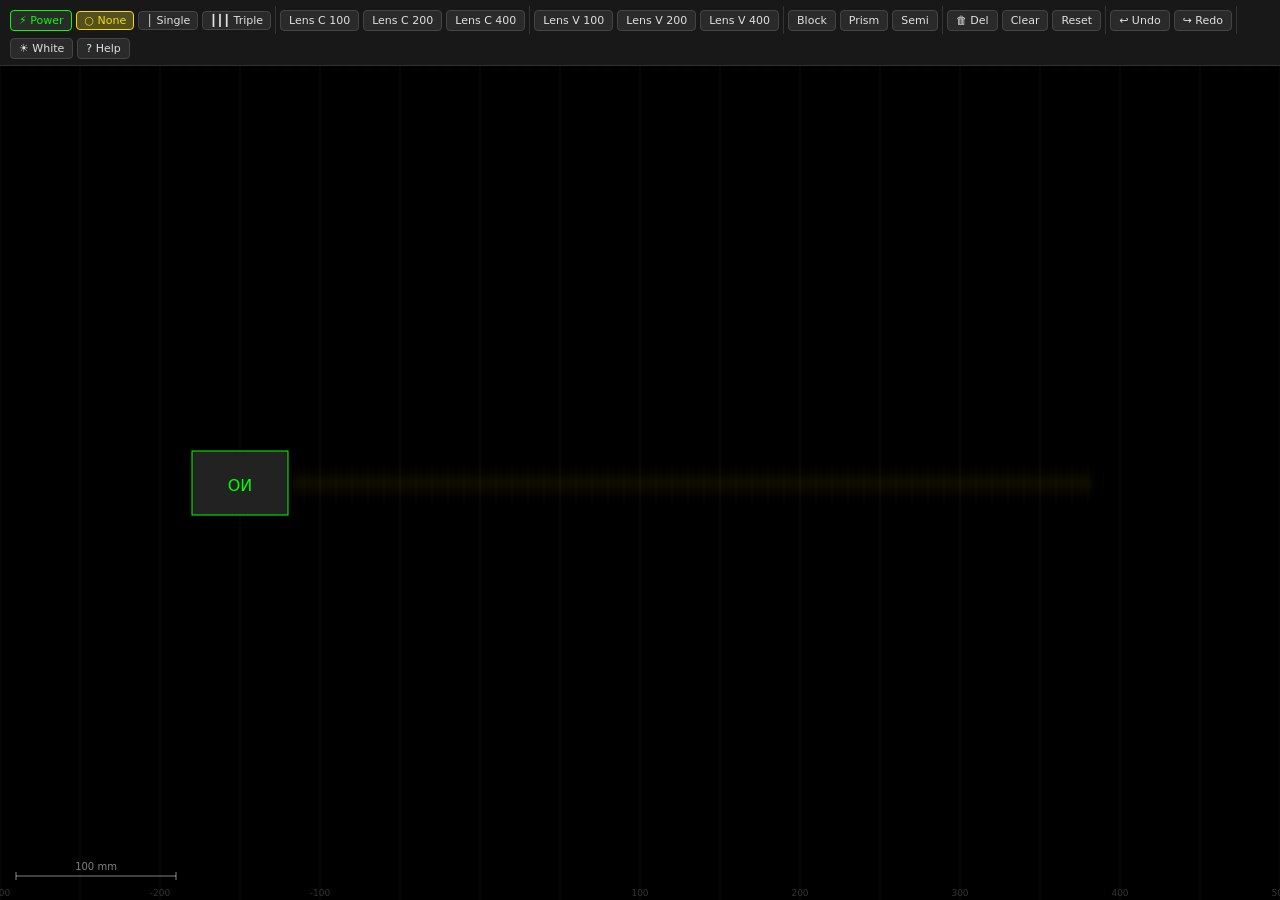
==== raybox-bench/index.html @ e872e609 "Add Raybox simulation. - Temporarily separated the optics-core.js library from index.html. - Compreh" ====
<!DOCTYPE html>
<html lang="en">
<head>
<meta charset="UTF-8">
<meta name="viewport" content="width=device-width, initial-scale=1.0">
<title>Raybox Bench – Optics Simulation</title>
<style>
*{margin:0;padding:0;box-sizing:border-box}
:root{--bg:#000;--panel:#181818;--panel-border:#333;--text:#e0e0e0;--accent:#ffd700;--btn-bg:#2a2a2a;--btn-hover:#3a3a3a;--btn-active:#505020;--danger:#c33;--glass:rgba(160,190,230,0.18);--glass-stroke:rgba(200,220,255,0.4)}
html,body{width:100%;height:100%;overflow:hidden;background:var(--bg);color:var(--text);font:12px/1.4 system-ui,sans-serif}
#app{display:flex;flex-direction:column;height:100vh;width:100vw}
#toolbar{display:flex;flex-wrap:wrap;align-items:center;gap:4px;padding:6px 10px;background:var(--panel);border-bottom:1px solid var(--panel-border);min-height:44px;z-index:10}
#toolbar .sep{width:1px;height:28px;background:var(--panel-border);flex-shrink:0}
.tbtn{display:inline-flex;align-items:center;gap:4px;padding:4px 8px;background:var(--btn-bg);border:1px solid #444;border-radius:4px;color:var(--text);font:11px/1 system-ui,sans-serif;cursor:pointer;white-space:nowrap;transition:background .15s}
.tbtn:hover{background:var(--btn-hover)}
.tbtn.active{background:var(--btn-active);border-color:var(--accent);color:var(--accent)}
.tbtn.power{color:#0f0;border-color:#0f0}
.tbtn.power.off{color:#f44;border-color:#f44}
.tbtn.radio{padding:3px 7px}
.tbtn.radio.active{background:#505020;border-color:var(--accent);color:var(--accent)}
.tbtn svg{width:16px;height:16px;fill:currentColor;flex-shrink:0}
#workspace{flex:1;position:relative;overflow:hidden}
canvas{display:block;width:100%;height:100%;touch-action:none;cursor:crosshair}
#props{position:absolute;top:8px;right:8px;width:220px;background:var(--panel);border:1px solid var(--panel-border);border-radius:6px;padding:10px;display:none;z-index:5}
#props h3{font-size:12px;margin-bottom:6px;color:var(--accent)}
#props label{display:flex;justify-content:space-between;align-items:center;margin:4px 0;font-size:11px}
#props input[type=number]{width:70px;background:#111;border:1px solid #444;color:var(--text);padding:2px 4px;border-radius:3px;font-size:11px}
#props button{padding:3px 8px;background:var(--btn-bg);border:1px solid #555;border-radius:3px;color:var(--text);cursor:pointer;font-size:11px}
#props button:hover{background:var(--btn-hover)}
#props button.del{color:var(--danger);border-color:var(--danger)}
#help-overlay{position:fixed;inset:0;background:rgba(0,0,0,.85);display:flex;align-items:center;justify-content:center;z-index:100;opacity:0;pointer-events:none;transition:opacity .2s}
#help-overlay.show{opacity:1;pointer-events:all}
#help-box{background:var(--panel);border:1px solid var(--panel-border);border-radius:8px;padding:24px;max-width:500px;max-height:80vh;overflow-y:auto;color:var(--text);line-height:1.6}
#help-box h2{color:var(--accent);margin-bottom:12px;font-size:16px}
#help-box h3{color:var(--accent);margin:12px 0 4px;font-size:13px}
#help-box ul{padding-left:20px}
#help-box li{margin:2px 0;font-size:12px}
#help-box button{margin-top:12px;padding:6px 16px;background:var(--btn-bg);border:1px solid var(--accent);border-radius:4px;color:var(--accent);cursor:pointer;font-size:12px}
#toast{position:fixed;bottom:20px;left:50%;transform:translateX(-50%);background:var(--panel);border:1px solid var(--accent);border-radius:4px;padding:6px 14px;color:var(--accent);font-size:12px;z-index:50;opacity:0;transition:opacity .3s;pointer-events:none}
#toast.show{opacity:1}
@media(max-width:768px){
  #toolbar{gap:2px;padding:4px 6px}
  .tbtn{padding:3px 5px;font-size:10px}
  #props{width:180px;right:4px;top:4px}
}
</style>
</head>
<body>
<div id="app">
  <header id="toolbar">
    <button class="tbtn power" id="btn-power" title="Toggle ray box on/off">⚡ Power</button>
    <button class="tbtn radio active" id="btn-slit-none" title="No slit – continuous beam">○ None</button>
    <button class="tbtn radio" id="btn-slit-single" title="Single-slit – one ray">│ Single</button>
    <button class="tbtn radio" id="btn-slit-triple" title="Triple-slit – three rays">┃┃┃ Triple</button>
    <div class="sep"></div>
    <button class="tbtn" id="btn-convex100" title="Convex lens f=100mm">Lens C 100</button>
    <button class="tbtn" id="btn-convex200" title="Convex lens f=200mm">Lens C 200</button>
    <button class="tbtn" id="btn-convex400" title="Convex lens f=400mm">Lens C 400</button>
    <div class="sep"></div>
    <button class="tbtn" id="btn-concave100" title="Concave lens f=−100mm">Lens V 100</button>
    <button class="tbtn" id="btn-concave200" title="Concave lens f=−200mm">Lens V 200</button>
    <button class="tbtn" id="btn-concave400" title="Concave lens f=−400mm">Lens V 400</button>
    <div class="sep"></div>
    <button class="tbtn" id="btn-flat" title="Flat glass block 120×60mm">Block</button>
    <button class="tbtn" id="btn-prism" title="Triangular prism 60°">Prism</button>
    <button class="tbtn" id="btn-semi" title="Semicircular glass block">Semi</button>
    <div class="sep"></div>
    <button class="tbtn" id="btn-delete" title="Delete selected component">🗑 Del</button>
    <button class="tbtn" id="btn-clear" title="Clear all placed components">Clear</button>
    <button class="tbtn" id="btn-reset" title="Reset experiment to startup state">Reset</button>
    <div class="sep"></div>
    <button class="tbtn" id="btn-undo" title="Undo (Ctrl+Z)">↩ Undo</button>
    <button class="tbtn" id="btn-redo" title="Redo (Ctrl+Y)">↪ Redo</button>
    <div class="sep"></div>
    <button class="tbtn" id="btn-white" title="Toggle white-light dispersion mode">☀ White</button>
    <button class="tbtn" id="btn-help" title="Show help overlay">? Help</button>
  </header>
  <main id="workspace">
    <canvas id="canvas"></canvas>
    <div id="props">
      <h3 id="props-title">Component</h3>
      <div id="props-body"></div>
    </div>
  </main>
</div>
<div id="help-overlay">
  <div id="help-box">
    <h2>Raybox Bench – Help</h2>
    <h3>Ray Box</h3>
    <ul>
      <li>Drag the ray box to move it; drag the rotation handle (circle) to rotate it.</li>
      <li>Use the <b>Power</b> button to turn the beam on/off.</li>
      <li>Use <b>None / Single / Triple</b> to switch slit attachments.</li>
    </ul>
    <h3>Placing Components</h3>
    <ul>
      <li>Click a component button in the toolbar to place it at the bench center.</li>
      <li>Drag the component body to move it.</li>
      <li>Drag the rotation handle (circle above the component) to rotate it.</li>
      <li>Click to select; press <b>Delete</b> key or the <b>🗑 Del</b> button to remove.</li>
    </ul>
    <h3>Properties Panel</h3>
    <ul>
      <li>Shows position, rotation, focal length (lenses), or refractive index.</li>
      <li>Lens focal length is editable — type a value and press Enter.</li>
    </ul>
    <h3>Keyboard Shortcuts</h3>
    <ul>
      <li><b>Ctrl+Z</b> – Undo</li>
      <li><b>Ctrl+Y</b> – Redo</li>
      <li><b>Delete / Backspace</b> – Delete selected</li>
      <li><b>Escape</b> – Deselect</li>
    </ul>
    <button onclick="document.getElementById('help-overlay').classList.remove('show')">Got it</button>
  </div>
</div>
<div id="toast"></div>

<script src="optics-core.js"></script>
<script>
"use strict";

// ─────────────────────────────────────────────────────────────
//  § 1. SHARED CORE (optics-core.js — also used by tests)
// ─────────────────────────────────────────────────────────────

const {
  Vec2, EPSILON, deg2rad, rad2deg, clamp,
  ptInConvex, ptInPolygon,
  LineSurface, ArcSurface,
  reflect, refractRay,
  cauchyN, WAVELENGTHS, wavelengthToRGB,
  buildConvexGeometry, buildConcaveGeometry, cloneLensGeometry
} = window.OpticsCore;

// ─────────────────────────────────────────────────────────────
//  § 2. OPTICAL COMPONENTS
// ─────────────────────────────────────────────────────────────

let compIdCounter = 0;

class Component {
  constructor(type, pos, rot = 0) {
    this.id = compIdCounter++;
    this.type = type;
    this.pos = pos.clone();
    this.rot = rot;
    this.selected = false;
    this.surfaces = [];
    this.apertures = [];
  }
  getTransform() { return { pos: this.pos, rot: this.rot }; }
  localToWorld(p) { return p.rotate(this.rot).add(this.pos); }
  worldToLocal(p) { return p.sub(this.pos).rotate(-this.rot); }
  containsPoint(p) { return false; }
  render(ctx, view) {}
  getAABB() { return { min: this.pos.sub(new Vec2(50, 50)), max: this.pos.add(new Vec2(50, 50)) }; }
  getRotHandlePos() {
    return this.localToWorld(new Vec2(0, -55));
  }
}

class RayBox extends Component {
  constructor(pos, rot, cfg = {}) {
    super('raybox', pos, rot);
    this.power = cfg.power !== false;
    this.slitAttachment = cfg.slitAttachment || 'none';
    this.width = 60; this.height = 40;
    this.apertureWidth = 30;
  }
  containsPoint(p) {
    const lp = this.worldToLocal(p);
    return lp.x >= -this.width / 2 && lp.x <= this.width / 2 &&
           lp.y >= -this.height / 2 && lp.y <= this.height / 2;
  }
  getAABB() {
    const hw = this.width / 2, hh = this.height / 2;
    const corners = [new Vec2(-hw, -hh), new Vec2(hw, -hh), new Vec2(hw, hh), new Vec2(-hw, hh)];
    const worldCorners = corners.map(c => this.localToWorld(c));
    const xs = worldCorners.map(c => c.x), ys = worldCorners.map(c => c.y);
    return { min: new Vec2(Math.min(...xs), Math.min(...ys)), max: new Vec2(Math.max(...xs), Math.max(...ys)) };
  }
  render(ctx, view) {
    ctx.save();
    beginComponentTransform(ctx, view, this);
    const hw = this.width / 2, hh = this.height / 2;
    ctx.fillStyle = '#222';
    ctx.fillRect(-hw, -hh, hw * 2, hh * 2);
    ctx.strokeStyle = this.power ? '#0f0' : '#666';
    ctx.lineWidth = this.selected ? 2 / view.zoom : 1 / view.zoom;
    ctx.strokeRect(-hw, -hh, hw * 2, hh * 2);
    ctx.fillStyle = this.power ? '#0f0' : '#666';
    ctx.font = `10px system-ui`;
    ctx.textAlign = 'center';
    ctx.textBaseline = 'middle';
    ctx.fillText(this.power ? 'ON' : 'OFF', 0, 0);
    ctx.fillStyle = '#ffd700';
    ctx.font = `8px system-ui`;
    const slitLabel = this.slitAttachment === 'single' ? '│' : this.slitAttachment === 'triple' ? '┃┃┃' : '';
    ctx.fillText(slitLabel, hw - 8, 0);
    ctx.restore();
    this.renderSlit(ctx, view);
  }
  renderSlit(ctx, view) {
    if (this.slitAttachment === 'none') return;
    ctx.save();
    beginComponentTransform(ctx, view, this);
    const hw = this.width / 2;
    const plateW = 4, plateH = this.apertureWidth;
    const x = hw + plateW / 2;
    const sh = plateH / 2;
    ctx.fillStyle = '#333';
    ctx.fillRect(x - plateW / 2, -sh, plateW, sh * 2);
    ctx.strokeStyle = '#555';
    ctx.lineWidth = 1 / view.zoom;
    ctx.strokeRect(x - plateW / 2, -sh, plateW, sh * 2);
    ctx.fillStyle = '#ffd700';
    ctx.strokeStyle = '#ffd700';
    ctx.lineWidth = 1.5 / view.zoom;
    if (this.slitAttachment === 'single') {
      ctx.beginPath();
      ctx.moveTo(x, 0);
      ctx.lineTo(x, 1);
      ctx.stroke();
    } else if (this.slitAttachment === 'triple') {
      const sp = 10;
      for (const dy of [-sp, 0, sp]) {
        ctx.beginPath();
        ctx.moveTo(x, dy);
        ctx.lineTo(x, dy + 1);
        ctx.stroke();
      }
    }
    ctx.restore();
  }
}

class ConvexLens extends Component {
  constructor(pos, rot, efl = 200) {
    super('convex', pos, rot);
    this.efl = efl;
    this.thickness = 8;
    this.aperture = 50;
    this.recalcSurfaces();
  }
  buildGeometryForEFL(candidateEFL) {
    return buildConvexGeometry(candidateEFL, {
      thickness: this.thickness, aperture: this.aperture
    });
  }
  applyGeometry(geometry) {
    const g = cloneLensGeometry(geometry);
    this.efl = g.efl;
    this.radius = g.radius;
    this.outline = g.outline;
    this.surfaces = g.surfaces;
  }
  snapshotGeometry() {
    if (!this.outline || !this.surfaces) return null;
    return cloneLensGeometry({
      efl: this.efl, radius: this.radius, outline: this.outline, surfaces: this.surfaces
    });
  }
  recalcSurfaces() {
    const geom = this.buildGeometryForEFL(this.efl);
    if (geom) { this.applyGeometry(geom); return true; }
    return false;
  }
  containsPoint(p) {
    const lp = this.worldToLocal(p);
    if (this.outline) return ptInPolygon(lp, this.outline);
    return lp.x >= -this.thickness / 2 - 2 && lp.x <= this.thickness / 2 + 2 &&
           lp.y >= -this.aperture / 2 - 2 && lp.y <= this.aperture / 2 + 2;
  }
  getAABB() {
    if (!this.outline?.length) {
      const hw = this.aperture / 2 + 5;
      const corners = [new Vec2(-hw, -hw), new Vec2(hw, -hw), new Vec2(hw, hw), new Vec2(-hw, hw)];
      const wc = corners.map(c => this.localToWorld(c));
      const xs = wc.map(c => c.x), ys = wc.map(c => c.y);
      return { min: new Vec2(Math.min(...xs), Math.min(...ys)), max: new Vec2(Math.max(...xs), Math.max(...ys)) };
    }
    const worldPoints = this.outline.map(p => this.localToWorld(p));
    const xs = worldPoints.map(p => p.x), ys = worldPoints.map(p => p.y);
    const pad = 5;
    return { min: new Vec2(Math.min(...xs) - pad, Math.min(...ys) - pad),
             max: new Vec2(Math.max(...xs) + pad, Math.max(...ys) + pad) };
  }
  render(ctx, view) {
    if (!this.outline) return;
    ctx.save();
    beginComponentTransform(ctx, view, this);
    ctx.beginPath();
    this.outline.forEach((p, i) => {
      if (i === 0) ctx.moveTo(p.x, p.y); else ctx.lineTo(p.x, p.y);
    });
    ctx.closePath();
    ctx.fillStyle = 'rgba(160,190,230,0.15)';
    ctx.fill();
    ctx.strokeStyle = this.selected ? 'rgba(255,215,0,0.6)' : 'rgba(200,220,255,0.4)';
    ctx.lineWidth = (this.selected ? 1.5 : 1) / view.zoom;
    ctx.stroke();
    ctx.restore();
  }
}

class ConcaveLens extends Component {
  constructor(pos, rot, efl = -200) {
    super('concave', pos, rot);
    this.efl = efl;
    this.thickness = 8;
    this.aperture = 50;
    this.recalcSurfaces();
  }
  buildGeometryForEFL(candidateEFL) {
    return buildConcaveGeometry(candidateEFL, {
      thickness: this.thickness, aperture: this.aperture
    });
  }
  applyGeometry(geometry) {
    const g = cloneLensGeometry(geometry);
    this.efl = g.efl;
    this.radius = g.radius;
    this.outline = g.outline;
    this.surfaces = g.surfaces;
  }
  snapshotGeometry() {
    if (!this.outline || !this.surfaces) return null;
    return cloneLensGeometry({
      efl: this.efl, radius: this.radius, outline: this.outline, surfaces: this.surfaces
    });
  }
  recalcSurfaces() {
    const geom = this.buildGeometryForEFL(this.efl);
    if (geom) { this.applyGeometry(geom); return true; }
    return false;
  }
  containsPoint(p) {
    const lp = this.worldToLocal(p);
    if (this.outline) return ptInPolygon(lp, this.outline);
    return lp.x >= -this.thickness / 2 - 2 && lp.x <= this.thickness / 2 + 2 &&
           lp.y >= -this.aperture / 2 - 2 && lp.y <= this.aperture / 2 + 2;
  }
  getAABB() {
    if (!this.outline?.length) {
      const hw = this.aperture / 2 + 5;
      const corners = [new Vec2(-hw, -hw), new Vec2(hw, -hw), new Vec2(hw, hw), new Vec2(-hw, hw)];
      const wc = corners.map(c => this.localToWorld(c));
      const xs = wc.map(c => c.x), ys = wc.map(c => c.y);
      return { min: new Vec2(Math.min(...xs), Math.min(...ys)), max: new Vec2(Math.max(...xs), Math.max(...ys)) };
    }
    const worldPoints = this.outline.map(p => this.localToWorld(p));
    const xs = worldPoints.map(p => p.x), ys = worldPoints.map(p => p.y);
    const pad = 5;
    return { min: new Vec2(Math.min(...xs) - pad, Math.min(...ys) - pad),
             max: new Vec2(Math.max(...xs) + pad, Math.max(...ys) + pad) };
  }
  render(ctx, view) {
    if (!this.outline) return;
    ctx.save();
    beginComponentTransform(ctx, view, this);
    ctx.beginPath();
    this.outline.forEach((p, i) => {
      if (i === 0) ctx.moveTo(p.x, p.y); else ctx.lineTo(p.x, p.y);
    });
    ctx.closePath();
    ctx.fillStyle = 'rgba(160,190,230,0.15)';
    ctx.fill();
    ctx.strokeStyle = this.selected ? 'rgba(255,215,0,0.6)' : 'rgba(200,220,255,0.4)';
    ctx.lineWidth = (this.selected ? 1.5 : 1) / view.zoom;
    ctx.stroke();
    ctx.restore();
  }
}

class FlatBlock extends Component {
  constructor(pos, rot, w = 120, h = 60) {
    super('flatblock', pos, rot);
    this.w = w; this.h = h;
    const hw = w / 2, hh = h / 2;
    const verts = [new Vec2(-hw, -hh), new Vec2(hw, -hh), new Vec2(hw, hh), new Vec2(-hw, hh)];
    this.verts = verts;
    this.surfaces = [];
    for (let i = 0; i < 4; i++) {
      this.surfaces.push(new LineSurface(verts[i], verts[(i + 1) % 4], 1.5));
    }
  }
  containsPoint(p) { return ptInConvex(this.worldToLocal(p), this.verts); }
  getAABB() {
    const corners = this.verts.map(c => this.localToWorld(c));
    const xs = corners.map(c => c.x), ys = corners.map(c => c.y);
    return { min: new Vec2(Math.min(...xs), Math.min(...ys)), max: new Vec2(Math.max(...xs), Math.max(...ys)) };
  }
  render(ctx, view) {
    ctx.save();
    beginComponentTransform(ctx, view, this);
    const hw = this.w / 2, hh = this.h / 2;
    ctx.fillStyle = 'rgba(160,190,230,0.15)';
    ctx.fillRect(-hw, -hh, hw * 2, hh * 2);
    ctx.strokeStyle = this.selected ? 'rgba(255,215,0,0.6)' : 'rgba(200,220,255,0.4)';
    ctx.lineWidth = (this.selected ? 1.5 : 1) / view.zoom;
    ctx.strokeRect(-hw, -hh, hw * 2, hh * 2);
    ctx.restore();
  }
}

class Prism extends Component {
  constructor(pos, rot, apexAngle = 60) {
    super('prism', pos, rot);
    this.apexAngle = apexAngle;
    this.height = 80;
    this.base = 100;
    const rad = deg2rad(apexAngle / 2);
    const hh = this.height / 2;
    const halfBase = hh * Math.tan(rad);
    const verts = [
      new Vec2(-halfBase, -hh),
      new Vec2(halfBase, -hh),
      new Vec2(0, hh)
    ];
    this.verts = verts;
    this.surfaces = [];
    for (let i = 0; i < 3; i++) {
      this.surfaces.push(new LineSurface(verts[i], verts[(i + 1) % 3], 1.5));
    }
  }
  containsPoint(p) { return ptInConvex(this.worldToLocal(p), this.verts); }
  getAABB() {
    const corners = this.verts.map(c => this.localToWorld(c));
    const xs = corners.map(c => c.x), ys = corners.map(c => c.y);
    return { min: new Vec2(Math.min(...xs), Math.min(...ys)), max: new Vec2(Math.max(...xs), Math.max(...ys)) };
  }
  render(ctx, view) {
    ctx.save();
    beginComponentTransform(ctx, view, this);
    ctx.beginPath();
    this.verts.forEach((v, i) => {
      if (i === 0) ctx.moveTo(v.x, v.y);
      else ctx.lineTo(v.x, v.y);
    });
    ctx.closePath();
    ctx.fillStyle = 'rgba(160,190,230,0.15)';
    ctx.fill();
    ctx.strokeStyle = this.selected ? 'rgba(255,215,0,0.6)' : 'rgba(200,220,255,0.4)';
    ctx.lineWidth = (this.selected ? 1.5 : 1) / view.zoom;
    ctx.stroke();
    ctx.restore();
  }
}

class SemicircularBlock extends Component {
  constructor(pos, rot, radius = 80) {
    super('semicircle', pos, rot);
    this.radius = radius;
    const a = radius;
    this.verts = [new Vec2(-a, 0), new Vec2(a, 0)];
    const arcSegs = 24;
    for (let i = 0; i <= arcSegs; i++) {
      const ang = Math.PI + (Math.PI * i / arcSegs);
      this.verts.push(new Vec2(Math.cos(ang) * a, Math.sin(ang) * a));
    }
    this.flatSurface = new LineSurface(new Vec2(-a, 0), new Vec2(a, 0), 1.5, -1);
    this.arcSurface = new ArcSurface(new Vec2(0, 0), radius, Math.PI, 2 * Math.PI, 1, 1.5);
    this.surfaces = [this.flatSurface, this.arcSurface];
  }
  containsPoint(p) {
    const lp = this.worldToLocal(p);
    if (lp.y > 0) return false;
    return lp.len() <= this.radius + 2;
  }
  getAABB() {
    const corners = this.verts.map(c => this.localToWorld(c));
    const xs = corners.map(c => c.x), ys = corners.map(c => c.y);
    return { min: new Vec2(Math.min(...xs), Math.min(...ys)), max: new Vec2(Math.max(...xs), Math.max(...ys)) };
  }
  render(ctx, view) {
    ctx.save();
    beginComponentTransform(ctx, view, this);
    const r = this.radius;
    ctx.beginPath();
    ctx.moveTo(-r, 0);
    ctx.lineTo(r, 0);
    ctx.arc(0, 0, r, 0, Math.PI, true);
    ctx.closePath();
    ctx.fillStyle = 'rgba(160,190,230,0.15)';
    ctx.fill();
    ctx.strokeStyle = this.selected ? 'rgba(255,215,0,0.6)' : 'rgba(200,220,255,0.4)';
    ctx.lineWidth = (this.selected ? 1.5 : 1) / view.zoom;
    ctx.stroke();
    ctx.restore();
  }
}

// ─────────────────────────────────────────────────────────────
//  § 3. RAY TRACING ENGINE
// ─────────────────────────────────────────────────────────────

class RaySample {
  constructor(origin, direction, weight = 1, wavelength = 550, depth = 0) {
    this.origin = origin.clone();
    this.direction = direction.clone().norm();
    this.weight = weight;
    this.wavelength = wavelength;
    this.depth = depth;
    this.path = [origin.clone()];
    this.terminated = false;
    this.currentMedium = { type: 'air', componentId: null };
  }
}

const MAX_DEPTH = 12;
const MIN_WEIGHT = 0.005;

function traceRay(sample, components) {
  while (!sample.terminated && sample.depth < MAX_DEPTH && sample.weight > MIN_WEIGHT) {
    let bestHit = null, bestT = Infinity, bestComp = null, bestSurf = null;
    for (const comp of components) {
      if (comp.type === 'raybox') continue;
      const cosR = Math.cos(-comp.rot), sinR = Math.sin(-comp.rot);
      const dx = sample.origin.x - comp.pos.x, dy = sample.origin.y - comp.pos.y;
      const localO = new Vec2(dx * cosR - dy * sinR, dx * sinR + dy * cosR);
      const localD = new Vec2(sample.direction.x * cosR - sample.direction.y * sinR,
                              sample.direction.x * sinR + sample.direction.y * cosR);
      for (const surf of comp.surfaces) {
        const hit = surf.intersect(localO, localD);
        if (hit && hit.t > EPSILON && hit.t < bestT) {
          bestT = hit.t;
          bestComp = comp;
          bestSurf = surf;
          const wp = hit.point.rotate(comp.rot).add(comp.pos);
          const csn = Math.cos(comp.rot), ssn = Math.sin(comp.rot);
          const wn = new Vec2(hit.normal.x * csn - hit.normal.y * ssn,
                              hit.normal.x * ssn + hit.normal.y * csn).norm();
          bestHit = { point: wp, normal: wn, t: hit.t, surface: hit.surface };
        }
      }
    }
    if (!bestHit) {
      sample.path.push(sample.origin.add(sample.direction.mul(500)));
      sample.terminated = true;
      break;
    }
    const outward = bestHit.normal;
    const alignment = sample.direction.dot(outward);
    let entering, interfaceNormal, n1, n2;
    if (alignment < -EPSILON) {
      entering = true;
      interfaceNormal = outward;
      n1 = 1.0;
      n2 = cauchyN(sample.wavelength);
    } else if (alignment > EPSILON) {
      entering = false;
      interfaceNormal = outward.mul(-1);
      n1 = cauchyN(sample.wavelength);
      n2 = 1.0;
    } else {
      sample.origin = bestHit.point.add(sample.direction.mul(EPSILON * 10));
      continue;
    }
    const validEntry = entering && sample.currentMedium.type === 'air';
    const validExit = !entering && sample.currentMedium.type === 'glass' &&
                      sample.currentMedium.componentId === bestComp.id;
    if (!validEntry && !validExit) {
      sample.origin = bestHit.point.add(sample.direction.mul(EPSILON * 10));
      continue;
    }
    const cosi = -sample.direction.dot(interfaceNormal);
    const eta = n1 / n2;
    const k = 1 - eta * eta * (1 - cosi * cosi);
    sample.path.push(bestHit.point);
    if (k < 0) {
      sample.direction = reflect(sample.direction, interfaceNormal);
    } else {
      sample.direction = refractRay(sample.direction, interfaceNormal, n1, n2);
      if (entering) {
        sample.currentMedium = { type: 'glass', componentId: bestComp.id };
      } else {
        sample.currentMedium = { type: 'air', componentId: null };
      }
    }
    sample.origin = bestHit.point.add(sample.direction.mul(EPSILON * 10));
    sample.depth++;
  }
  return sample;
}

// ─────────────────────────────────────────────────────────────
//  § 4. RAYBOX EMISSION
// ─────────────────────────────────────────────────────────────

function generateEmission(raybox, whiteLight = false) {
  if (!raybox.power) return [];
  const samples = [];
  const dir = Vec2.fromAngle(raybox.rot);
  const perp = dir.perp();
  const aperHalf = raybox.apertureWidth / 2;
  const emitOrigin = raybox.localToWorld(new Vec2(raybox.width / 2 + 2, 0));
  const wavelengths = whiteLight ? WAVELENGTHS : [550];
  if (raybox.slitAttachment === 'single') {
    for (const wl of wavelengths) {
      samples.push(new RaySample(emitOrigin, dir, 1, wl));
    }
  } else if (raybox.slitAttachment === 'triple') {
    const sp = 10;
    for (const dy of [-sp, 0, sp]) {
      const origin = emitOrigin.add(perp.mul(dy));
      for (const wl of wavelengths) {
        samples.push(new RaySample(origin, dir, 0.8, wl));
      }
    }
  } else {
    const count = clamp(Math.round(40 + raybox.apertureWidth * 0.8), 40, 100);
    const sigma = aperHalf * 0.25;
    for (let i = 0; i < count; i++) {
      const t = count > 1 ? (i / (count - 1)) * 2 - 1 : 0;
      const offset = t * aperHalf;
      const origin = emitOrigin.add(perp.mul(offset));
      const weight = Math.exp(-0.5 * (offset / sigma) * (offset / sigma));
      for (const wl of wavelengths) {
        samples.push(new RaySample(origin, dir, weight, wl));
      }
    }
  }
  return samples;
}

// ─────────────────────────────────────────────────────────────
//  § 5. VIEW / CAMERA
// ─────────────────────────────────────────────────────────────

class View {
  constructor(canvas) {
    this.canvas = canvas;
    this.ctx = canvas.getContext('2d');
    this.cameraPos = new Vec2(100, 0);
    this.zoom = 1;
    this.resize();
  }
  resize() {
    const dpr = window.devicePixelRatio || 1;
    const rect = this.canvas.getBoundingClientRect();
    this.canvas.width = rect.width * dpr;
    this.canvas.height = rect.height * dpr;
    this.ctx.setTransform(dpr, 0, 0, dpr, 0, 0);
    this.screenW = rect.width;
    this.screenH = rect.height;
    this.zoom = Math.min(this.screenW / 800, this.screenH / 400);
  }
  worldToScreen(v) {
    return new Vec2(
      (v.x - this.cameraPos.x) * this.zoom + this.screenW / 2,
      -(v.y - this.cameraPos.y) * this.zoom + this.screenH / 2
    );
  }
  screenToWorld(v) {
    return new Vec2(
      (v.x - this.screenW / 2) / this.zoom + this.cameraPos.x,
      -(v.y - this.screenH / 2) / this.zoom + this.cameraPos.y
    );
  }
}

/** Set up canvas transform for a component: translate to screen center, rotate, Y-flip.
 *  After this call, local mm coordinates map directly to screen pixels. */
function beginComponentTransform(ctx, view, comp) {
  const sc = view.worldToScreen(comp.pos);
  ctx.translate(sc.x, sc.y);
  ctx.scale(view.zoom, -view.zoom);
  ctx.rotate(comp.rot);
}

// ─────────────────────────────────────────────────────────────
//  § 6. RENDERING
// ─────────────────────────────────────────────────────────────

let beamBuffer = null;
let glowBuffer = null;

function ensureBuffers(w, h) {
  if (!beamBuffer || beamBuffer.width !== w || beamBuffer.height !== h) {
    beamBuffer = document.createElement('canvas');
    beamBuffer.width = w; beamBuffer.height = h;
    glowBuffer = document.createElement('canvas');
    glowBuffer.width = w; glowBuffer.height = h;
  }
}

function drawGrid(ctx, view) {
  const step = 10, major = 50, labelEvery = 100;
  ctx.save();
  ctx.strokeStyle = 'rgba(255,255,255,0.04)';
  ctx.lineWidth = 0.5;
  const tl = view.screenToWorld(new Vec2(0, view.screenH));
  const br = view.screenToWorld(new Vec2(view.screenW, 0));
  for (let x = Math.floor(tl.x / step) * step; x <= br.x; x += step) {
    const s = view.worldToScreen(new Vec2(x, 0));
    ctx.beginPath(); ctx.moveTo(s.x, 0); ctx.lineTo(s.x, view.screenH); ctx.stroke();
  }
  for (let y = Math.floor(br.y / step) * step; y <= tl.y; y += step) {
    const s = view.worldToScreen(new Vec2(0, y));
    ctx.beginPath(); ctx.moveTo(0, s.y); ctx.lineTo(view.screenW, s.y); ctx.stroke();
  }
  ctx.strokeStyle = 'rgba(255,255,255,0.08)';
  ctx.lineWidth = 0.5;
  for (let x = Math.floor(tl.x / major) * major; x <= br.x; x += major) {
    const s = view.worldToScreen(new Vec2(x, 0));
    ctx.beginPath(); ctx.moveTo(s.x, 0); ctx.lineTo(s.x, view.screenH); ctx.stroke();
  }
  for (let y = Math.floor(br.y / major) * major; y <= tl.y; y += major) {
    const s = view.worldToScreen(new Vec2(0, y));
    ctx.beginPath(); ctx.moveTo(0, s.y); ctx.lineTo(view.screenW, s.y); ctx.stroke();
  }
  ctx.fillStyle = 'rgba(255,255,255,0.2)';
  ctx.font = '9px system-ui';
  ctx.textAlign = 'center';
  for (let x = Math.floor(tl.x / labelEvery) * labelEvery; x <= br.x; x += labelEvery) {
    if (x === 0) continue;
    const s = view.worldToScreen(new Vec2(x, 0));
    ctx.fillText(x + '', s.x, view.screenH - 4);
  }
  ctx.restore();
}

function drawScaleBar(ctx, view) {
  ctx.save();
  const barLen = 100 * view.zoom;
  const x = 16, y = view.screenH - 24;
  ctx.strokeStyle = 'rgba(255,255,255,0.5)';
  ctx.lineWidth = 1;
  ctx.beginPath();
  ctx.moveTo(x, y); ctx.lineTo(x + barLen, y);
  ctx.moveTo(x, y - 4); ctx.lineTo(x, y + 4);
  ctx.moveTo(x + barLen, y - 4); ctx.lineTo(x + barLen, y + 4);
  ctx.stroke();
  ctx.fillStyle = 'rgba(255,255,255,0.5)';
  ctx.font = '10px system-ui';
  ctx.textAlign = 'center';
  ctx.fillText('100 mm', x + barLen / 2, y - 6);
  ctx.restore();
}

function drawRays(ctx, view, samples, whiteLight) {
  if (!samples.length) return;
  const dpr = window.devicePixelRatio || 1;
  const w = Math.round(view.screenW * dpr);
  const h = Math.round(view.screenH * dpr);
  ensureBuffers(w, h);
  const bctx = beamBuffer.getContext('2d');
  bctx.setTransform(dpr, 0, 0, dpr, 0, 0);
  bctx.clearRect(0, 0, view.screenW, view.screenH);
  const isDiscrete = samples.length <= 35;
  if (isDiscrete) {
    for (const s of samples) {
      const col = whiteLight ? wavelengthToRGB(s.wavelength) : { r: 255, g: 215, b: 0 };
      ctx.save();
      ctx.strokeStyle = `rgba(${col.r},${col.g},${col.b},0.85)`;
      ctx.lineWidth = 2;
      ctx.shadowColor = `rgba(${col.r},${col.g},${col.b},0.4)`;
      ctx.shadowBlur = 6;
      ctx.beginPath();
      for (let i = 0; i < s.path.length; i++) {
        const sp = view.worldToScreen(s.path[i]);
        if (i === 0) ctx.moveTo(sp.x, sp.y); else ctx.lineTo(sp.x, sp.y);
      }
      ctx.stroke();
      ctx.restore();
    }
  } else {
    bctx.globalCompositeOperation = 'lighter';
    for (const s of samples) {
      const col = whiteLight ? wavelengthToRGB(s.wavelength) : { r: 255, g: 215, b: 0 };
      bctx.strokeStyle = `rgba(${col.r},${col.g},${col.b},${(s.weight * 0.03).toFixed(4)})`;
      bctx.lineWidth = 1.5;
      bctx.beginPath();
      for (let i = 0; i < s.path.length; i++) {
        const sp = view.worldToScreen(s.path[i]);
        if (i === 0) bctx.moveTo(sp.x, sp.y); else bctx.lineTo(sp.x, sp.y);
      }
      bctx.stroke();
    }
    const gctx = glowBuffer.getContext('2d');
    gctx.clearRect(0, 0, view.screenW, view.screenH);
    gctx.filter = 'blur(3px)';
    gctx.drawImage(beamBuffer, 0, 0, view.screenW, view.screenH);
    gctx.filter = 'none';
    ctx.save();
    ctx.globalCompositeOperation = 'lighter';
    ctx.drawImage(glowBuffer, 0, 0, view.screenW, view.screenH);
    ctx.globalCompositeOperation = 'source-over';
    ctx.restore();
  }
}

function drawRotationHandle(ctx, view, comp) {
  if (!comp.selected) return;
  const hp = view.worldToScreen(comp.getRotHandlePos());
  const cp = view.worldToScreen(comp.pos);
  ctx.save();
  ctx.strokeStyle = 'rgba(255,215,0,0.5)';
  ctx.lineWidth = 1;
  ctx.setLineDash([4, 4]);
  ctx.beginPath(); ctx.moveTo(cp.x, cp.y); ctx.lineTo(hp.x, hp.y); ctx.stroke();
  ctx.setLineDash([]);
  ctx.fillStyle = 'rgba(255,215,0,0.3)';
  ctx.strokeStyle = 'rgba(255,215,0,0.8)';
  ctx.lineWidth = 1.5;
  ctx.beginPath(); ctx.arc(hp.x, hp.y, 7, 0, Math.PI * 2); ctx.fill(); ctx.stroke();
  ctx.restore();
}

function drawSelectionOutline(ctx, view, comp) {
  if (!comp.selected || comp.type === 'raybox') return;

  // getAABB() returns a WORLD-space bounding box, so it must be mapped to
  // screen directly — applying beginComponentTransform() on top would apply
  // the component's rotation/position a second time and displace the box.
  const bounds = comp.getAABB();
  const topLeft = view.worldToScreen(
    new Vec2(bounds.min.x, bounds.max.y)
  );
  const bottomRight = view.worldToScreen(
    new Vec2(bounds.max.x, bounds.min.y)
  );

  ctx.save();
  ctx.strokeStyle = 'rgba(255,215,0,0.4)';
  ctx.lineWidth = 1;
  ctx.setLineDash([6, 4]);

  ctx.strokeRect(
    topLeft.x,
    topLeft.y,
    bottomRight.x - topLeft.x,
    bottomRight.y - topLeft.y
  );

  ctx.restore();
}

// ─────────────────────────────────────────────────────────────
//  § 7. UNDO / REDO
// ─────────────────────────────────────────────────────────────

class Command {
  execute() {}
  undo() {}
}

class TransformCommand extends Command {
  constructor(comp, oldPos, oldRot, newPos, newRot) {
    super(); this.comp = comp;
    this.oldPos = oldPos.clone(); this.oldRot = oldRot;
    this.newPos = newPos.clone(); this.newRot = newRot;
  }
  execute() { this.comp.pos = this.newPos.clone(); this.comp.rot = this.newRot; }
  undo() { this.comp.pos = this.oldPos.clone(); this.comp.rot = this.oldRot; }
}

class AddCommand extends Command {
  constructor(comp) { super(); this.comp = comp; }
  execute() { app.components.push(this.comp); }
  undo() { app.components = app.components.filter(c => c.id !== this.comp.id); }
}

class RemoveCommand extends Command {
  constructor(comp) { super(); this.comp = comp; this.idx = app.components.indexOf(comp); }
  execute() { app.components = app.components.filter(c => c.id !== this.comp.id); }
  undo() { app.components.splice(this.idx, 0, this.comp); }
}

class ClearCommand extends Command {
  constructor(comps) { super(); this.comps = [...comps]; }
  execute() { app.components = app.components.filter(c => c.type === 'raybox'); }
  undo() { app.components = [...this.comps]; }
}

class PropertyCommand extends Command {
  constructor(comp, prop, oldVal, newVal, oldGeom = null, newGeom = null) {
    super(); this.comp = comp; this.prop = prop;
    this.oldVal = oldVal; this.newVal = newVal;
    this.oldGeom = oldGeom; this.newGeom = newGeom;
  }
  execute() {
    this.comp[this.prop] = this.newVal;
    if (this.newGeom && this.comp.applyGeometry) {
      this.comp.applyGeometry(this.newGeom);
    } else if (this.prop === 'efl' && this.comp.recalcSurfaces) {
      this.comp.recalcSurfaces();
    }
  }
  undo() {
    this.comp[this.prop] = this.oldVal;
    if (this.oldGeom && this.comp.applyGeometry) {
      this.comp.applyGeometry(this.oldGeom);
    } else if (this.prop === 'efl' && this.comp.recalcSurfaces) {
      this.comp.recalcSurfaces();
    }
  }
}

// ─────────────────────────────────────────────────────────────
//  § 8. APPLICATION
// ─────────────────────────────────────────────────────────────

const app = {
  components: [],
  selected: null,
  raybox: null,
  whiteLight: false,
  undoStack: [],
  redoStack: [],
  dragging: null,
  dragType: null,
  dragStartWorld: null,
  dragStartPos: null,
  dragStartRot: null,
};

function pushCommand(cmd) {
  cmd.execute();
  app.undoStack.push(cmd);
  if (app.undoStack.length > 50) app.undoStack.shift();
  app.redoStack = [];
}

function undo() {
  if (!app.undoStack.length) return;
  const cmd = app.undoStack.pop();
  cmd.undo();
  app.redoStack.push(cmd);
  if (app.selected && !app.components.includes(app.selected)) app.selected = null;
}

function redo() {
  if (!app.redoStack.length) return;
  const cmd = app.redoStack.pop();
  cmd.execute();
  app.undoStack.push(cmd);
}

function showToast(msg) {
  const el = document.getElementById('toast');
  el.textContent = msg; el.classList.add('show');
  setTimeout(() => el.classList.remove('show'), 2000);
}

function spawnPosition() {
  const base = new Vec2(0, 0);
  for (let i = 0; i < 20; i++) {
    const p = base.add(new Vec2(i * 20, 0));
    let occupied = false;
    for (const c of app.components) {
      if (c.type === 'raybox') continue;
      if (c.pos.dist(p) < 40) { occupied = true; break; }
    }
    if (!occupied) return p;
  }
  return base;
}

function createComponent(type, efl) {
  const pos = spawnPosition();
  let comp;
  switch (type) {
    case 'convex': comp = new ConvexLens(pos, 0, efl); break;
    case 'concave': comp = new ConcaveLens(pos, 0, efl); break;
    case 'flatblock': comp = new FlatBlock(pos, 0); break;
    case 'prism': comp = new Prism(pos, 0); break;
    case 'semicircle': comp = new SemicircularBlock(pos, 0); break;
  }
  if (comp) pushCommand(new AddCommand(comp));
}

function hitTest(pt, view) {
  for (let i = app.components.length - 1; i >= 0; i--) {
    const c = app.components[i];
    if (c.type === 'raybox') {
      if (c.containsPoint(pt)) return { comp: c, part: 'body' };
    } else {
      const rh = c.getRotHandlePos();
      if (pt.dist(rh) < 8 / view.zoom) return { comp: c, part: 'rotateHandle' };
      if (c.containsPoint(pt)) return { comp: c, part: 'body' };
    }
  }
  if (app.raybox) {
    const rh = app.raybox.getRotHandlePos();
    if (pt.dist(rh) < 8 / view.zoom) return { comp: app.raybox, part: 'rotateHandle' };
    if (app.raybox.containsPoint(pt)) return { comp: app.raybox, part: 'body' };
  }
  return null;
}

function selectComp(comp) {
  if (app.selected) app.selected.selected = false;
  app.selected = comp;
  if (comp) comp.selected = true;
  updatePropsPanel();
}

function updatePropsPanel() {
  const panel = document.getElementById('props');
  const title = document.getElementById('props-title');
  const body = document.getElementById('props-body');
  const c = app.selected;
  if (!c) { panel.style.display = 'none'; return; }
  panel.style.display = 'block';
  let html = '';
  if (c.type === 'raybox') {
    title.textContent = 'Ray Box';
    html += `<label>Power <button onclick="togglePower()">${c.power ? 'ON' : 'OFF'}</button></label>`;
    html += `<label>Slit <select onchange="setSlit(this.value)">
      <option value="none"${c.slitAttachment === 'none' ? ' selected' : ''}>None</option>
      <option value="single"${c.slitAttachment === 'single' ? ' selected' : ''}>Single</option>
      <option value="triple"${c.slitAttachment === 'triple' ? ' selected' : ''}>Triple</option>
    </select></label>`;
    html += `<label>Position <span>${Math.round(c.pos.x)}, ${Math.round(c.pos.y)} mm</span></label>`;
    html += `<label>Rotation <span>${rad2deg(c.rot).toFixed(1)}°</span></label>`;
  } else {
    const names = { convex: 'Convex Lens', concave: 'Concave Lens', flatblock: 'Flat Block', prism: 'Prism', semicircle: 'Semicircle' };
    title.textContent = names[c.type] || c.type;
    if (c.type === 'convex' || c.type === 'concave') {
      html += `<label>EFL (mm) <input type="number" value="${c.efl}" onchange="setEFL(${c.id}, this.value)" /></label>`;
      html += `<label>Radius <span>${c.radius ? c.radius.toFixed(1) : '—'} mm</span></label>`;
    }
    html += `<label>Position <span>${Math.round(c.pos.x)}, ${Math.round(c.pos.y)} mm</span></label>`;
    html += `<label>Rotation <span>${rad2deg(c.rot).toFixed(1)}°</span></label>`;
    html += `<button class="del" onclick="deleteSelected()">Delete</button>`;
    html += ` <button onclick="duplicateSelected()">Duplicate</button>`;
  }
  body.innerHTML = html;
}

window.togglePower = function() {
  const c = app.raybox;
  if (!c) return;
  pushCommand(new PropertyCommand(c, 'power', c.power, !c.power));
  updatePropsPanel();
};

window.setSlit = function(val) {
  const c = app.raybox;
  if (!c) return;
  pushCommand(new PropertyCommand(c, 'slitAttachment', c.slitAttachment, val));
  document.querySelectorAll('.tbtn.radio').forEach(b => b.classList.remove('active'));
  document.getElementById('btn-slit-' + val).classList.add('active');
  updatePropsPanel();
};

window.setEFL = function(id, val) {
  const comp = app.components.find(c => c.id === id);
  if (!comp || !comp.recalcSurfaces) return;
  const newEfl = parseFloat(val);
  if (!Number.isFinite(newEfl) || newEfl === 0) { showToast('Invalid EFL'); updatePropsPanel(); return; }
  if (comp.type === 'concave' && newEfl > 0) { showToast('Concave lens EFL must be negative'); updatePropsPanel(); return; }
  if (comp.type === 'convex' && newEfl < 0) { showToast('Convex lens EFL must be positive'); updatePropsPanel(); return; }
  if (Math.abs(newEfl) < 50) { showToast('EFL too small (min 50 mm)'); updatePropsPanel(); return; }
  const oldEfl = comp.efl;
  if (oldEfl === newEfl) return;
  // Build and fully validate the candidate geometry WITHOUT touching the
  // component. On failure nothing changes: previous EFL/radius/outline/
  // surfaces are retained, the input is restored, no undo entry is pushed.
  const newGeom = comp.buildGeometryForEFL(newEfl);
  if (!newGeom) {
    showToast(`Cannot realise f = ${newEfl} mm with this lens (aperture/thickness limit)`);
    updatePropsPanel();
    return;
  }
  const oldGeom = comp.snapshotGeometry();
  pushCommand(new PropertyCommand(comp, 'efl', oldEfl, newEfl, oldGeom, newGeom));
  updatePropsPanel();
};

window.deleteSelected = function() {
  if (!app.selected || app.selected.type === 'raybox') return;
  pushCommand(new RemoveCommand(app.selected));
  app.selected = null;
  updatePropsPanel();
};

window.duplicateSelected = function() {
  if (!app.selected || app.selected.type === 'raybox') return;
  const c = app.selected;
  let dup;
  const p = spawnPosition();
  switch (c.type) {
    case 'convex': dup = new ConvexLens(p, c.rot, c.efl); break;
    case 'concave': dup = new ConcaveLens(p, c.rot, c.efl); break;
    case 'flatblock': dup = new FlatBlock(p, c.rot, c.w, c.h); break;
    case 'prism': dup = new Prism(p, c.rot, c.apexAngle); break;
    case 'semicircle': dup = new SemicircularBlock(p, c.rot, c.radius); break;
  }
  if (dup) pushCommand(new AddCommand(dup));
};

// ─────────────────────────────────────────────────────────────
//  § 9. INPUT HANDLING
// ─────────────────────────────────────────────────────────────

let view;

function initInput() {
  const canvas = document.getElementById('canvas');
  canvas.addEventListener('pointerdown', onPointerDown);
  canvas.addEventListener('pointermove', onPointerMove);
  canvas.addEventListener('pointerup', onPointerUp);
  window.addEventListener('keydown', onKeyDown);
}

function onPointerDown(e) {
  const rect = view.canvas.getBoundingClientRect();
  const sp = new Vec2(e.clientX - rect.left, e.clientY - rect.top);
  const wp = view.screenToWorld(sp);
  const hit = hitTest(wp, view);
  if (hit) {
    selectComp(hit.comp);
    app.dragging = hit.comp;
    app.dragType = hit.part;
    app.dragStartWorld = wp.clone();
    app.dragStartPos = hit.comp.pos.clone();
    app.dragStartRot = hit.comp.rot;
    view.canvas.style.cursor = 'grabbing';
  } else {
    selectComp(null);
  }
}

function onPointerMove(e) {
  if (!app.dragging) return;
  const rect = view.canvas.getBoundingClientRect();
  const sp = new Vec2(e.clientX - rect.left, e.clientY - rect.top);
  const wp = view.screenToWorld(sp);
  const delta = wp.sub(app.dragStartWorld);
  if (app.dragType === 'rotateHandle') {
    const baseAngle = Math.atan2(app.dragStartWorld.y - app.dragStartPos.y, app.dragStartWorld.x - app.dragStartPos.x);
    const curAngle = Math.atan2(wp.y - app.dragStartPos.y, wp.x - app.dragStartPos.x);
    app.dragging.rot = app.dragStartRot + (curAngle - baseAngle);
  } else {
    app.dragging.pos = app.dragStartPos.add(delta);
  }
}

function onPointerUp() {
  if (app.dragging) {
    const comp = app.dragging;
    if (comp.pos.dist(app.dragStartPos) > 0.01 || Math.abs(comp.rot - app.dragStartRot) > 0.001) {
      const cmd = new TransformCommand(comp, app.dragStartPos, app.dragStartRot, comp.pos, comp.rot);
      comp.pos = app.dragStartPos.clone();
      comp.rot = app.dragStartRot;
      pushCommand(cmd);
    }
    app.dragging = null;
    app.dragType = null;
    view.canvas.style.cursor = 'crosshair';
    updatePropsPanel();
  }
}

function onKeyDown(e) {
  if (e.ctrlKey && e.key === 'z') { e.preventDefault(); undo(); }
  else if (e.ctrlKey && e.key === 'y') { e.preventDefault(); redo(); }
  else if (e.key === 'Delete' || e.key === 'Backspace') { if (app.selected) { e.preventDefault(); deleteSelected(); } }
  else if (e.key === 'Escape') { selectComp(null); }
}

// ─────────────────────────────────────────────────────────────
//  § 10. TOOLBAR BINDING
// ─────────────────────────────────────────────────────────────

function initToolbar() {
  const bind = (id, fn) => { document.getElementById(id).addEventListener('click', fn); };
  bind('btn-power', () => togglePower());
  bind('btn-slit-none', () => setSlit('none'));
  bind('btn-slit-single', () => setSlit('single'));
  bind('btn-slit-triple', () => setSlit('triple'));
  bind('btn-convex100', () => createComponent('convex', 100));
  bind('btn-convex200', () => createComponent('convex', 200));
  bind('btn-convex400', () => createComponent('convex', 400));
  bind('btn-concave100', () => createComponent('concave', -100));
  bind('btn-concave200', () => createComponent('concave', -200));
  bind('btn-concave400', () => createComponent('concave', -400));
  bind('btn-flat', () => createComponent('flatblock'));
  bind('btn-prism', () => createComponent('prism'));
  bind('btn-semi', () => createComponent('semicircle'));
  bind('btn-delete', () => deleteSelected());
  bind('btn-clear', () => {
    const comps = [...app.components];
    app.components = app.components.filter(c => c.type === 'raybox');
    app.undoStack.push(new ClearCommand(comps));
    app.redoStack = [];
    selectComp(null);
  });
  bind('btn-reset', () => {
    const oldComps = [...app.components];
    app.components = [];
    const rb = new RayBox(new Vec2(-150, 0), 0);
    app.raybox = rb;
    app.components.push(rb);
    app.undoStack.push({
      execute() { app.components = []; const r = new RayBox(new Vec2(-150, 0), 0); app.raybox = r; app.components.push(r); },
      undo() { app.components = oldComps; app.raybox = oldComps.find(c => c.type === 'raybox') || oldComps[0]; }
    });
    app.redoStack = [];
    selectComp(null);
  });
  bind('btn-undo', () => undo());
  bind('btn-redo', () => redo());
  bind('btn-white', () => {
    app.whiteLight = !app.whiteLight;
    document.getElementById('btn-white').classList.toggle('active', app.whiteLight);
  });
  bind('btn-help', () => { document.getElementById('help-overlay').classList.add('show'); });
}

// ─────────────────────────────────────────────────────────────
//  § 11. MAIN LOOP
// ─────────────────────────────────────────────────────────────

let lastTime = 0;
let samplesCache = null;
let cacheFrame = 0;

function frame(time) {
  requestAnimationFrame(frame);
  if (time - lastTime < 16) return;
  lastTime = time;
  const ctx = view.ctx;
  ctx.fillStyle = '#000';
  ctx.fillRect(0, 0, view.screenW, view.screenH);
  drawGrid(ctx, view);
  if (app.raybox && app.raybox.power) {
    cacheFrame++;
    if (cacheFrame % 2 === 0 || !samplesCache) {
      samplesCache = generateEmission(app.raybox, app.whiteLight);
      for (const s of samplesCache) traceRay(s, app.components);
    }
    drawRays(ctx, view, samplesCache, app.whiteLight);
  }
  for (const c of app.components) c.render(ctx, view);
  for (const c of app.components) {
    drawSelectionOutline(ctx, view, c);
    drawRotationHandle(ctx, view, c);
  }
  drawScaleBar(ctx, view);
}

// ─────────────────────────────────────────────────────────────
//  § 12. INITIALIZATION
// ─────────────────────────────────────────────────────────────

function init() {
  view = new View(document.getElementById('canvas'));
  const rb = new RayBox(new Vec2(-150, 0), 0);
  app.raybox = rb;
  app.components.push(rb);
  initToolbar();
  initInput();
  window.addEventListener('resize', () => { view.resize(); });
  requestAnimationFrame(frame);
}

init();
</script>
</body>
</html>
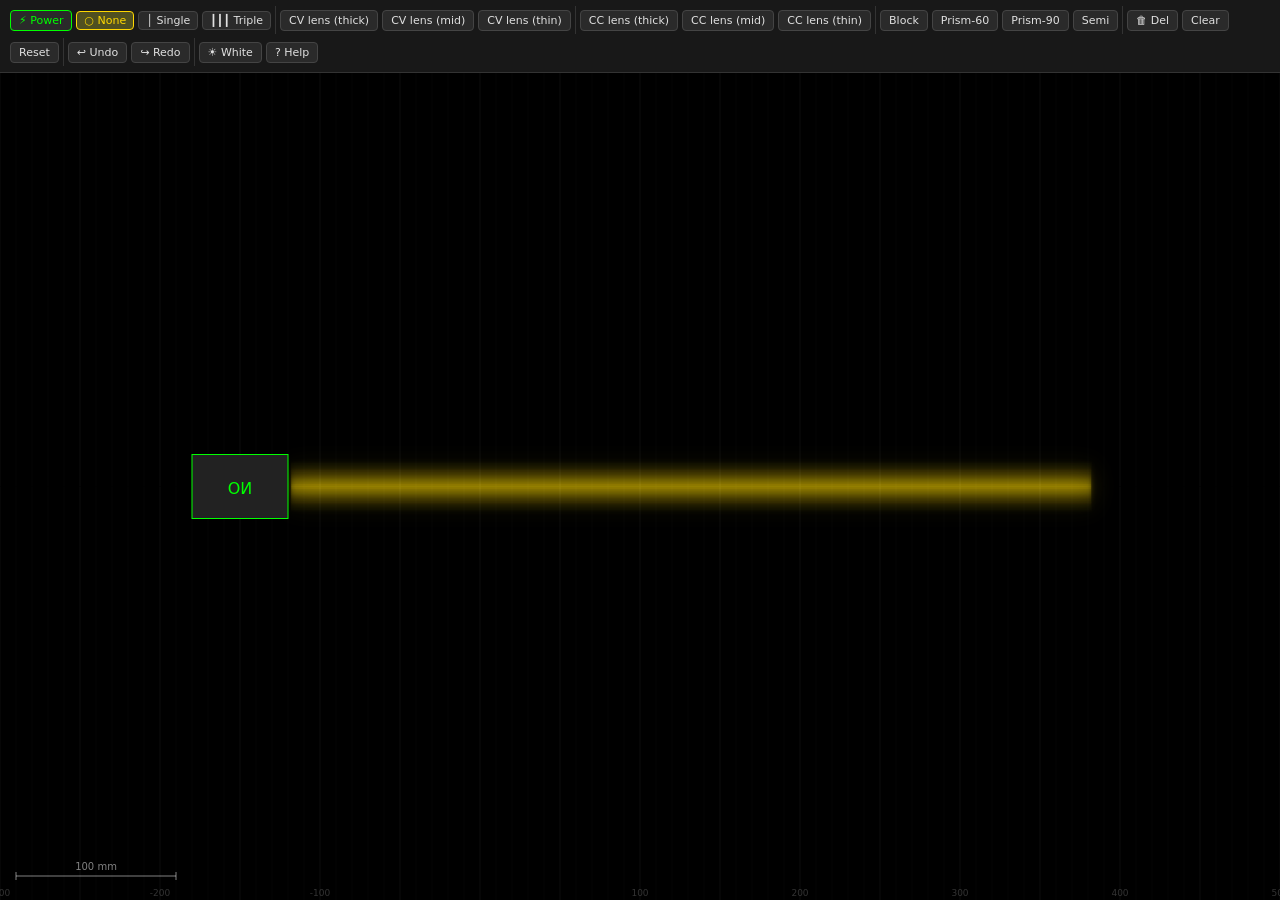
==== commit 76aefd57: "Add new prisms and enhance smoke tests - Updated smoke-index.js to include additional checks for too" ====
--- a/raybox-bench/index.html
+++ b/raybox-bench/index.html
@@ -53,16 +53,17 @@
     <button class="tbtn radio" id="btn-slit-single" title="Single-slit – one ray">│ Single</button>
     <button class="tbtn radio" id="btn-slit-triple" title="Triple-slit – three rays">┃┃┃ Triple</button>
     <div class="sep"></div>
-    <button class="tbtn" id="btn-convex100" title="Convex lens f=100mm">Lens C 100</button>
-    <button class="tbtn" id="btn-convex200" title="Convex lens f=200mm">Lens C 200</button>
-    <button class="tbtn" id="btn-convex400" title="Convex lens f=400mm">Lens C 400</button>
+    <button class="tbtn" id="btn-convex100" aria-label="CV lens, thick" title="Convex lens, strongest curvature">CV lens (thick)</button>
+    <button class="tbtn" id="btn-convex200" aria-label="CV lens, mid" title="Convex lens, medium curvature">CV lens (mid)</button>
+    <button class="tbtn" id="btn-convex400" aria-label="CV lens, thin" title="Convex lens, gentlest curvature">CV lens (thin)</button>
     <div class="sep"></div>
-    <button class="tbtn" id="btn-concave100" title="Concave lens f=−100mm">Lens V 100</button>
-    <button class="tbtn" id="btn-concave200" title="Concave lens f=−200mm">Lens V 200</button>
-    <button class="tbtn" id="btn-concave400" title="Concave lens f=−400mm">Lens V 400</button>
+    <button class="tbtn" id="btn-concave100" aria-label="CC lens, thick" title="Concave lens, strongest curvature">CC lens (thick)</button>
+    <button class="tbtn" id="btn-concave200" aria-label="CC lens, mid" title="Concave lens, medium curvature">CC lens (mid)</button>
+    <button class="tbtn" id="btn-concave400" aria-label="CC lens, thin" title="Concave lens, gentlest curvature">CC lens (thin)</button>
     <div class="sep"></div>
     <button class="tbtn" id="btn-flat" title="Flat glass block 120×60mm">Block</button>
-    <button class="tbtn" id="btn-prism" title="Triangular prism 60°">Prism</button>
+    <button class="tbtn" id="btn-prism60" aria-label="Prism 60, equilateral" title="Equilateral prism (60°–60°–60°)">Prism-60</button>
+    <button class="tbtn" id="btn-prism90" aria-label="Prism 90, right-angle" title="Right-isosceles prism (45°–45°–90°)">Prism-90</button>
     <button class="tbtn" id="btn-semi" title="Semicircular glass block">Semi</button>
     <div class="sep"></div>
     <button class="tbtn" id="btn-delete" title="Delete selected component">🗑 Del</button>
@@ -95,13 +96,15 @@
     <h3>Placing Components</h3>
     <ul>
       <li>Click a component button in the toolbar to place it at the bench center.</li>
+      <li>Lenses: <b>CV</b> = convex, <b>CC</b> = concave; <i>thick / mid / thin</i> describe the visible curvature (strongest to gentlest). The exact focal length is shown in the properties panel.</li>
+      <li>Prisms: <b>Prism-60</b> (equilateral, 60°–60°–60°) and <b>Prism-90</b> (right-isosceles, 45°–45°–90°, right angle at the top).</li>
       <li>Drag the component body to move it.</li>
       <li>Drag the rotation handle (circle above the component) to rotate it.</li>
       <li>Click to select; press <b>Delete</b> key or the <b>🗑 Del</b> button to remove.</li>
     </ul>
     <h3>Properties Panel</h3>
     <ul>
-      <li>Shows position, rotation, focal length (lenses), or refractive index.</li>
+      <li>Shows the variant name, position, rotation, focal length (lenses), or refractive index.</li>
       <li>Lens focal length is editable — type a value and press Enter.</li>
     </ul>
     <h3>Keyboard Shortcuts</h3>
@@ -125,7 +128,7 @@
 // ─────────────────────────────────────────────────────────────
 
 const {
-  Vec2, EPSILON, deg2rad, rad2deg, clamp,
+  Vec2, EPSILON, rad2deg, clamp,
   ptInConvex, ptInPolygon,
   LineSurface, ArcSurface,
   reflect, refractRay,
@@ -235,10 +238,18 @@
   }
 }
 
+/** Descriptive variant name for the standard toolbar presets (100/200/400 mm). */
+function lensLabel(efl) {
+  const kind = efl > 0 ? 'CV' : 'CC';
+  const strength = { 100: 'thick', 200: 'mid', 400: 'thin' }[Math.abs(efl)];
+  return strength ? `${kind} lens (${strength})` : (efl > 0 ? 'Convex Lens' : 'Concave Lens');
+}
+
 class ConvexLens extends Component {
-  constructor(pos, rot, efl = 200) {
+  constructor(pos, rot, efl = 200, label = null) {
     super('convex', pos, rot);
     this.efl = efl;
+    this.label = label || lensLabel(efl);
     this.thickness = 8;
     this.aperture = 50;
     this.recalcSurfaces();
@@ -305,9 +316,10 @@
 }
 
 class ConcaveLens extends Component {
-  constructor(pos, rot, efl = -200) {
+  constructor(pos, rot, efl = -200, label = null) {
     super('concave', pos, rot);
     this.efl = efl;
+    this.label = label || lensLabel(efl);
     this.thickness = 8;
     this.aperture = 50;
     this.recalcSurfaces();
@@ -405,20 +417,38 @@
 }
 
 class Prism extends Component {
-  constructor(pos, rot, apexAngle = 60) {
+  /**
+   * cfg.variant '60': equilateral triangle, side 90 mm (height = s·√3/2).
+   * cfg.variant '90': right-isosceles, hypotenuse 100 mm as the lab-prism
+   * base with the 90° corner at the top (legs = L/√2, apex height L/2).
+   * Both are centroid-centered so move/rotate/selection bounds stay natural.
+   */
+  constructor(pos, rot, cfg = {}) {
     super('prism', pos, rot);
-    this.apexAngle = apexAngle;
-    this.height = 80;
-    this.base = 100;
-    const rad = deg2rad(apexAngle / 2);
-    const hh = this.height / 2;
-    const halfBase = hh * Math.tan(rad);
-    const verts = [
-      new Vec2(-halfBase, -hh),
-      new Vec2(halfBase, -hh),
-      new Vec2(0, hh)
+    this.variant = cfg.variant === '90' ? '90' : '60';
+    this.label = this.variant === '90' ? 'Prism-90' : 'Prism-60';
+    let verts;
+    if (this.variant === '90') {
+      const L = 100;              // hypotenuse along the bottom
+      verts = [
+        new Vec2(-L / 2, -L / 6), // centroid of a triangle sits 1/3 of the
+        new Vec2(L / 2, -L / 6),  // median above the base; apex median L/3
+        new Vec2(0, L / 3)
+      ];
+    } else {
+      const s = 90, h = s * Math.sqrt(3) / 2;
+      verts = [
+        new Vec2(-s / 2, -h / 3),
+        new Vec2(s / 2, -h / 3),
+        new Vec2(0, 2 * h / 3)
+      ];
+    }
+    this.verts = verts;          // CCW winding → (dy,−dx) normals point outward
+    this.sides = [
+      verts[0].dist(verts[1]),
+      verts[1].dist(verts[2]),
+      verts[2].dist(verts[0])
     ];
-    this.verts = verts;
     this.surfaces = [];
     for (let i = 0; i < 3; i++) {
       this.surfaces.push(new LineSurface(verts[i], verts[(i + 1) % 3], 1.5));
@@ -610,7 +640,9 @@
     }
   } else {
     const count = clamp(Math.round(40 + raybox.apertureWidth * 0.8), 40, 100);
-    const sigma = aperHalf * 0.25;
+    // Wider profile than a tight laser (σ ≈ 0.4·halfAperture) so the beam
+    // edges stay visible instead of falling off within the first few samples.
+    const sigma = aperHalf * 0.4;
     for (let i = 0; i < count; i++) {
       const t = count > 1 ? (i / (count - 1)) * 2 - 1 : 0;
       const offset = t * aperHalf;
@@ -675,6 +707,7 @@
 
 let beamBuffer = null;
 let glowBuffer = null;
+let haloBuffer = null;
 
 function ensureBuffers(w, h) {
   if (!beamBuffer || beamBuffer.width !== w || beamBuffer.height !== h) {
@@ -682,6 +715,8 @@
     beamBuffer.width = w; beamBuffer.height = h;
     glowBuffer = document.createElement('canvas');
     glowBuffer.width = w; glowBuffer.height = h;
+    haloBuffer = document.createElement('canvas');
+    haloBuffer.width = w; haloBuffer.height = h;
   }
 }
 
@@ -766,11 +801,18 @@
       ctx.restore();
     }
   } else {
+    // Continuous (unslit) beam. Tuned independently from the discrete
+    // single/triple-slit rays above. Brightness is normalised against the
+    // sample count so adaptive sampling changes do not alter the total;
+    // a defined core plus two blurred halos keeps the band luminous with
+    // soft edges, while caustic pile-ups still saturate toward white-hot.
+    const norm = clamp(64 / samples.length, 0.4, 2.5);
+    const coreAlpha = 0.11 * norm;
     bctx.globalCompositeOperation = 'lighter';
     for (const s of samples) {
       const col = whiteLight ? wavelengthToRGB(s.wavelength) : { r: 255, g: 215, b: 0 };
-      bctx.strokeStyle = `rgba(${col.r},${col.g},${col.b},${(s.weight * 0.03).toFixed(4)})`;
-      bctx.lineWidth = 1.5;
+      bctx.strokeStyle = `rgba(${col.r},${col.g},${col.b},${(s.weight * coreAlpha).toFixed(4)})`;
+      bctx.lineWidth = 1.6;
       bctx.beginPath();
       for (let i = 0; i < s.path.length; i++) {
         const sp = view.worldToScreen(s.path[i]);
@@ -778,15 +820,21 @@
       }
       bctx.stroke();
     }
+    const hctx = haloBuffer.getContext('2d');
+    hctx.clearRect(0, 0, view.screenW, view.screenH);
+    hctx.filter = 'blur(2.5px)';
+    hctx.drawImage(beamBuffer, 0, 0, view.screenW, view.screenH);
+    hctx.filter = 'none';
     const gctx = glowBuffer.getContext('2d');
     gctx.clearRect(0, 0, view.screenW, view.screenH);
-    gctx.filter = 'blur(3px)';
+    gctx.filter = 'blur(11px)';
     gctx.drawImage(beamBuffer, 0, 0, view.screenW, view.screenH);
     gctx.filter = 'none';
     ctx.save();
     ctx.globalCompositeOperation = 'lighter';
-    ctx.drawImage(glowBuffer, 0, 0, view.screenW, view.screenH);
-    ctx.globalCompositeOperation = 'source-over';
+    ctx.globalAlpha = 0.75; ctx.drawImage(glowBuffer, 0, 0, view.screenW, view.screenH);
+    ctx.globalAlpha = 0.90; ctx.drawImage(haloBuffer, 0, 0, view.screenW, view.screenH);
+    ctx.globalAlpha = 0.90; ctx.drawImage(beamBuffer, 0, 0, view.screenW, view.screenH);
     ctx.restore();
   }
 }
@@ -965,7 +1013,8 @@
     case 'convex': comp = new ConvexLens(pos, 0, efl); break;
     case 'concave': comp = new ConcaveLens(pos, 0, efl); break;
     case 'flatblock': comp = new FlatBlock(pos, 0); break;
-    case 'prism': comp = new Prism(pos, 0); break;
+    case 'prism60': comp = new Prism(pos, 0, { variant: '60' }); break;
+    case 'prism90': comp = new Prism(pos, 0, { variant: '90' }); break;
     case 'semicircle': comp = new SemicircularBlock(pos, 0); break;
   }
   if (comp) pushCommand(new AddCommand(comp));
@@ -1017,7 +1066,7 @@
     html += `<label>Rotation <span>${rad2deg(c.rot).toFixed(1)}°</span></label>`;
   } else {
     const names = { convex: 'Convex Lens', concave: 'Concave Lens', flatblock: 'Flat Block', prism: 'Prism', semicircle: 'Semicircle' };
-    title.textContent = names[c.type] || c.type;
+    title.textContent = c.label || names[c.type] || c.type;
     if (c.type === 'convex' || c.type === 'concave') {
       html += `<label>EFL (mm) <input type="number" value="${c.efl}" onchange="setEFL(${c.id}, this.value)" /></label>`;
       html += `<label>Radius <span>${c.radius ? c.radius.toFixed(1) : '—'} mm</span></label>`;
@@ -1083,10 +1132,10 @@
   let dup;
   const p = spawnPosition();
   switch (c.type) {
-    case 'convex': dup = new ConvexLens(p, c.rot, c.efl); break;
-    case 'concave': dup = new ConcaveLens(p, c.rot, c.efl); break;
+    case 'convex': dup = new ConvexLens(p, c.rot, c.efl, c.label); break;
+    case 'concave': dup = new ConcaveLens(p, c.rot, c.efl, c.label); break;
     case 'flatblock': dup = new FlatBlock(p, c.rot, c.w, c.h); break;
-    case 'prism': dup = new Prism(p, c.rot, c.apexAngle); break;
+    case 'prism': dup = new Prism(p, c.rot, { variant: c.variant }); break;
     case 'semicircle': dup = new SemicircularBlock(p, c.rot, c.radius); break;
   }
   if (dup) pushCommand(new AddCommand(dup));
@@ -1179,7 +1228,8 @@
   bind('btn-concave200', () => createComponent('concave', -200));
   bind('btn-concave400', () => createComponent('concave', -400));
   bind('btn-flat', () => createComponent('flatblock'));
-  bind('btn-prism', () => createComponent('prism'));
+  bind('btn-prism60', () => createComponent('prism60'));
+  bind('btn-prism90', () => createComponent('prism90'));
   bind('btn-semi', () => createComponent('semicircle'));
   bind('btn-delete', () => deleteSelected());
   bind('btn-clear', () => {
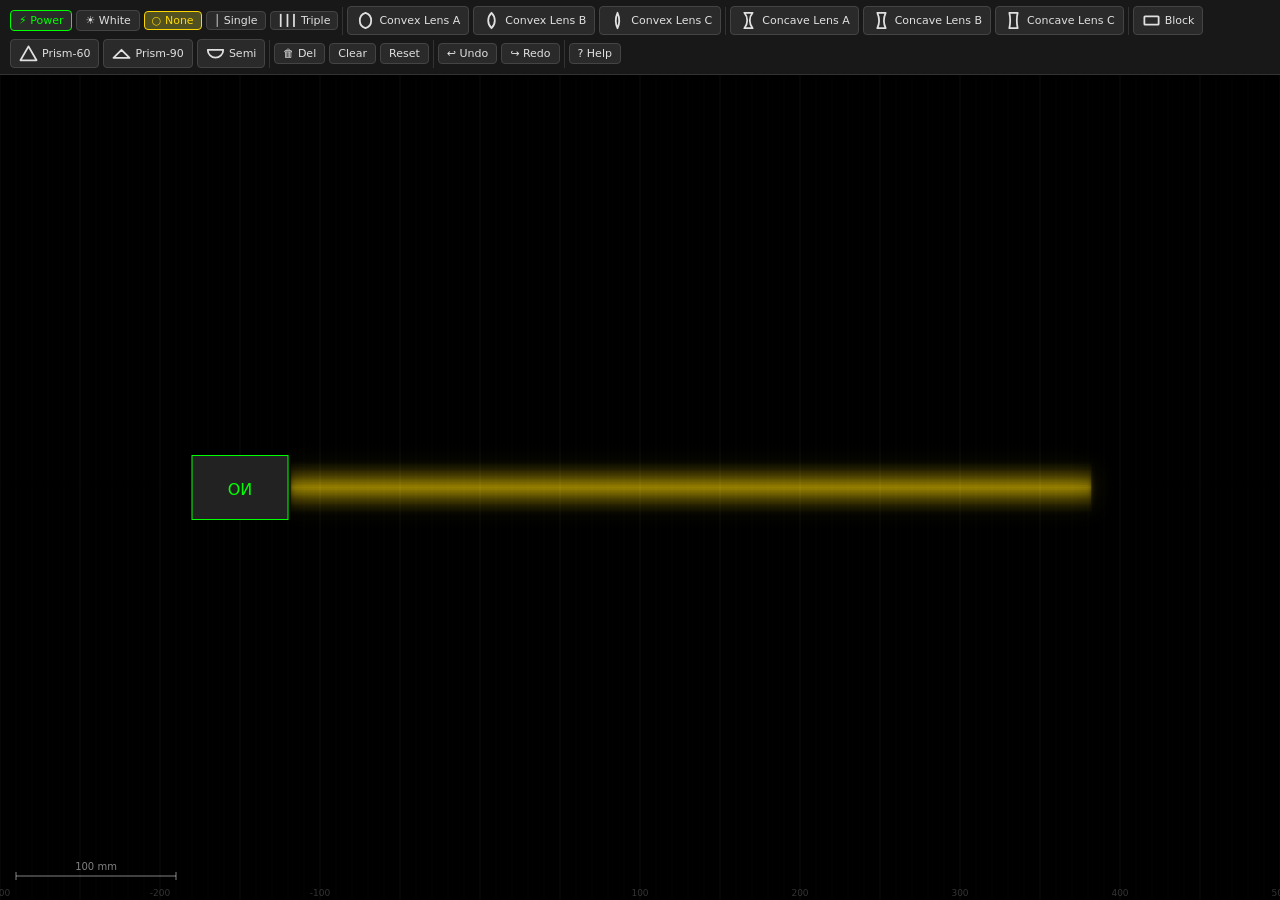
==== commit 5cd4f71e: "Improve on Toolbar UI" ====
--- a/raybox-bench/index.html
+++ b/raybox-bench/index.html
@@ -18,7 +18,8 @@
 .tbtn.power.off{color:#f44;border-color:#f44}
 .tbtn.radio{padding:3px 7px}
 .tbtn.radio.active{background:#505020;border-color:var(--accent);color:var(--accent)}
-.tbtn svg{width:16px;height:16px;fill:currentColor;flex-shrink:0}
+.tbtn svg{width:19px;height:19px;fill:currentColor;flex-shrink:0}
+.tbtn svg path,.tbtn svg rect{fill:none;stroke:currentColor;stroke-width:1.5;stroke-linejoin:round;stroke-linecap:round}
 #workspace{flex:1;position:relative;overflow:hidden}
 canvas{display:block;width:100%;height:100%;touch-action:none;cursor:crosshair}
 #props{position:absolute;top:8px;right:8px;width:220px;background:var(--panel);border:1px solid var(--panel-border);border-radius:6px;padding:10px;display:none;z-index:5}
@@ -41,6 +42,7 @@
 @media(max-width:768px){
   #toolbar{gap:2px;padding:4px 6px}
   .tbtn{padding:3px 5px;font-size:10px}
+  .tbtn svg{width:15px;height:15px}
   #props{width:180px;right:4px;top:4px}
 }
 </style>
@@ -49,22 +51,23 @@
 <div id="app">
   <header id="toolbar">
     <button class="tbtn power" id="btn-power" title="Toggle ray box on/off">⚡ Power</button>
+    <button class="tbtn" id="btn-white" title="Toggle white-light dispersion mode">☀ White</button>
     <button class="tbtn radio active" id="btn-slit-none" title="No slit – continuous beam">○ None</button>
     <button class="tbtn radio" id="btn-slit-single" title="Single-slit – one ray">│ Single</button>
     <button class="tbtn radio" id="btn-slit-triple" title="Triple-slit – three rays">┃┃┃ Triple</button>
     <div class="sep"></div>
-    <button class="tbtn" id="btn-convex100" aria-label="CV lens, thick" title="Convex lens, strongest curvature">CV lens (thick)</button>
-    <button class="tbtn" id="btn-convex200" aria-label="CV lens, mid" title="Convex lens, medium curvature">CV lens (mid)</button>
-    <button class="tbtn" id="btn-convex400" aria-label="CV lens, thin" title="Convex lens, gentlest curvature">CV lens (thin)</button>
+    <button class="tbtn" id="btn-convex100" aria-label="Convex lens A" title="Add a convex lens (variant A)"><svg viewBox="0 0 16 16" aria-hidden="true" focusable="false"><path d="M8 1.5A6.8 6.8 0 0 1 8 14.5A6.8 6.8 0 0 1 8 1.5Z"/></svg>Convex Lens A</button>
+    <button class="tbtn" id="btn-convex200" aria-label="Convex lens B" title="Add a convex lens (variant B)"><svg viewBox="0 0 16 16" aria-hidden="true" focusable="false"><path d="M8 1.5A9 9 0 0 1 8 14.5A9 9 0 0 1 8 1.5Z"/></svg>Convex Lens B</button>
+    <button class="tbtn" id="btn-convex400" aria-label="Convex lens C" title="Add a convex lens (variant C)"><svg viewBox="0 0 16 16" aria-hidden="true" focusable="false"><path d="M8 1.5A16 16 0 0 1 8 14.5A16 16 0 0 1 8 1.5Z"/></svg>Convex Lens C</button>
     <div class="sep"></div>
-    <button class="tbtn" id="btn-concave100" aria-label="CC lens, thick" title="Concave lens, strongest curvature">CC lens (thick)</button>
-    <button class="tbtn" id="btn-concave200" aria-label="CC lens, mid" title="Concave lens, medium curvature">CC lens (mid)</button>
-    <button class="tbtn" id="btn-concave400" aria-label="CC lens, thin" title="Concave lens, gentlest curvature">CC lens (thin)</button>
+    <button class="tbtn" id="btn-concave100" aria-label="Concave lens A" title="Add a concave lens (variant A)"><svg viewBox="0 0 16 16" aria-hidden="true" focusable="false"><path d="M4.5 1.5H11.5A10 10 0 0 0 11.5 14.5H4.5A10 10 0 0 0 4.5 1.5Z"/></svg>Concave Lens A</button>
+    <button class="tbtn" id="btn-concave200" aria-label="Concave lens B" title="Add a concave lens (variant B)"><svg viewBox="0 0 16 16" aria-hidden="true" focusable="false"><path d="M4.5 1.5H11.5A16 16 0 0 0 11.5 14.5H4.5A16 16 0 0 0 4.5 1.5Z"/></svg>Concave Lens B</button>
+    <button class="tbtn" id="btn-concave400" aria-label="Concave lens C" title="Add a concave lens (variant C)"><svg viewBox="0 0 16 16" aria-hidden="true" focusable="false"><path d="M4.5 1.5H11.5A30 30 0 0 0 11.5 14.5H4.5A30 30 0 0 0 4.5 1.5Z"/></svg>Concave Lens C</button>
     <div class="sep"></div>
-    <button class="tbtn" id="btn-flat" title="Flat glass block 120×60mm">Block</button>
-    <button class="tbtn" id="btn-prism60" aria-label="Prism 60, equilateral" title="Equilateral prism (60°–60°–60°)">Prism-60</button>
-    <button class="tbtn" id="btn-prism90" aria-label="Prism 90, right-angle" title="Right-isosceles prism (45°–45°–90°)">Prism-90</button>
-    <button class="tbtn" id="btn-semi" title="Semicircular glass block">Semi</button>
+    <button class="tbtn" id="btn-flat" aria-label="Flat glass block" title="Flat glass block 120×60mm"><svg viewBox="0 0 16 16" aria-hidden="true" focusable="false"><rect x="2" y="4.5" width="12" height="7" rx="0.6"/></svg>Block</button>
+    <button class="tbtn" id="btn-prism60" aria-label="Prism 60, equilateral" title="Equilateral prism (60°–60°–60°)"><svg viewBox="0 0 16 16" aria-hidden="true" focusable="false"><path d="M8 2L14.75 13.7H1.25Z"/></svg>Prism-60</button>
+    <button class="tbtn" id="btn-prism90" aria-label="Prism 90, right-angle" title="Right-isosceles prism (45°–45°–90°)"><svg viewBox="0 0 16 16" aria-hidden="true" focusable="false"><path d="M8 4.85L14.75 11.6H1.25Z"/></svg>Prism-90</button>
+    <button class="tbtn" id="btn-semi" aria-label="Semicircular glass block" title="Semicircular glass block"><svg viewBox="0 0 16 16" aria-hidden="true" focusable="false"><path d="M1.5 5H14.5A6.5 6.5 0 0 1 1.5 5Z"/></svg>Semi</button>
     <div class="sep"></div>
     <button class="tbtn" id="btn-delete" title="Delete selected component">🗑 Del</button>
     <button class="tbtn" id="btn-clear" title="Clear all placed components">Clear</button>
@@ -73,7 +76,6 @@
     <button class="tbtn" id="btn-undo" title="Undo (Ctrl+Z)">↩ Undo</button>
     <button class="tbtn" id="btn-redo" title="Redo (Ctrl+Y)">↪ Redo</button>
     <div class="sep"></div>
-    <button class="tbtn" id="btn-white" title="Toggle white-light dispersion mode">☀ White</button>
     <button class="tbtn" id="btn-help" title="Show help overlay">? Help</button>
   </header>
   <main id="workspace">
@@ -96,7 +98,7 @@
     <h3>Placing Components</h3>
     <ul>
       <li>Click a component button in the toolbar to place it at the bench center.</li>
-      <li>Lenses: <b>CV</b> = convex, <b>CC</b> = concave; <i>thick / mid / thin</i> describe the visible curvature (strongest to gentlest). The exact focal length is shown in the properties panel.</li>
+      <li>Lenses: <b>Convex Lens</b> and <b>Concave Lens</b>, each in three variants (A, B, C). Which variant bends light most is part of the investigation — trace a beam through each one, or check the focal length in the properties panel.</li>
       <li>Prisms: <b>Prism-60</b> (equilateral, 60°–60°–60°) and <b>Prism-90</b> (right-isosceles, 45°–45°–90°, right angle at the top).</li>
       <li>Drag the component body to move it.</li>
       <li>Drag the rotation handle (circle above the component) to rotate it.</li>
@@ -238,11 +240,12 @@
   }
 }
 
-/** Descriptive variant name for the standard toolbar presets (100/200/400 mm). */
+/** Inquiry-based variant naming: A/B/C per lens type (±100/±200/±400 mm).
+ *  Labels intentionally reveal neither focal length nor curvature strength. */
 function lensLabel(efl) {
-  const kind = efl > 0 ? 'CV' : 'CC';
-  const strength = { 100: 'thick', 200: 'mid', 400: 'thin' }[Math.abs(efl)];
-  return strength ? `${kind} lens (${strength})` : (efl > 0 ? 'Convex Lens' : 'Concave Lens');
+  const kind = efl > 0 ? 'Convex Lens' : 'Concave Lens';
+  const variant = { 100: 'A', 200: 'B', 400: 'C' }[Math.abs(efl)];
+  return variant ? kind + ' ' + variant : kind;
 }
 
 class ConvexLens extends Component {
@@ -788,9 +791,16 @@
     for (const s of samples) {
       const col = whiteLight ? wavelengthToRGB(s.wavelength) : { r: 255, g: 215, b: 0 };
       ctx.save();
-      ctx.strokeStyle = `rgba(${col.r},${col.g},${col.b},0.85)`;
+      // White-light spectral layers are coincident before dispersion: blend
+      // them additively so 11 wavelengths sum to white instead of the
+      // last-drawn red wavelength occluding the rest (order-independent).
+      // Ordinary yellow rays keep the original source-over appearance.
+      ctx.globalCompositeOperation = whiteLight ? 'lighter' : 'source-over';
+      const alpha = whiteLight ? 0.15 : 0.85;
+      const glowAlpha = whiteLight ? 0.08 : 0.4;
+      ctx.strokeStyle = `rgba(${col.r},${col.g},${col.b},${alpha})`;
       ctx.lineWidth = 2;
-      ctx.shadowColor = `rgba(${col.r},${col.g},${col.b},0.4)`;
+      ctx.shadowColor = `rgba(${col.r},${col.g},${col.b},${glowAlpha})`;
       ctx.shadowBlur = 6;
       ctx.beginPath();
       for (let i = 0; i < s.path.length; i++) {
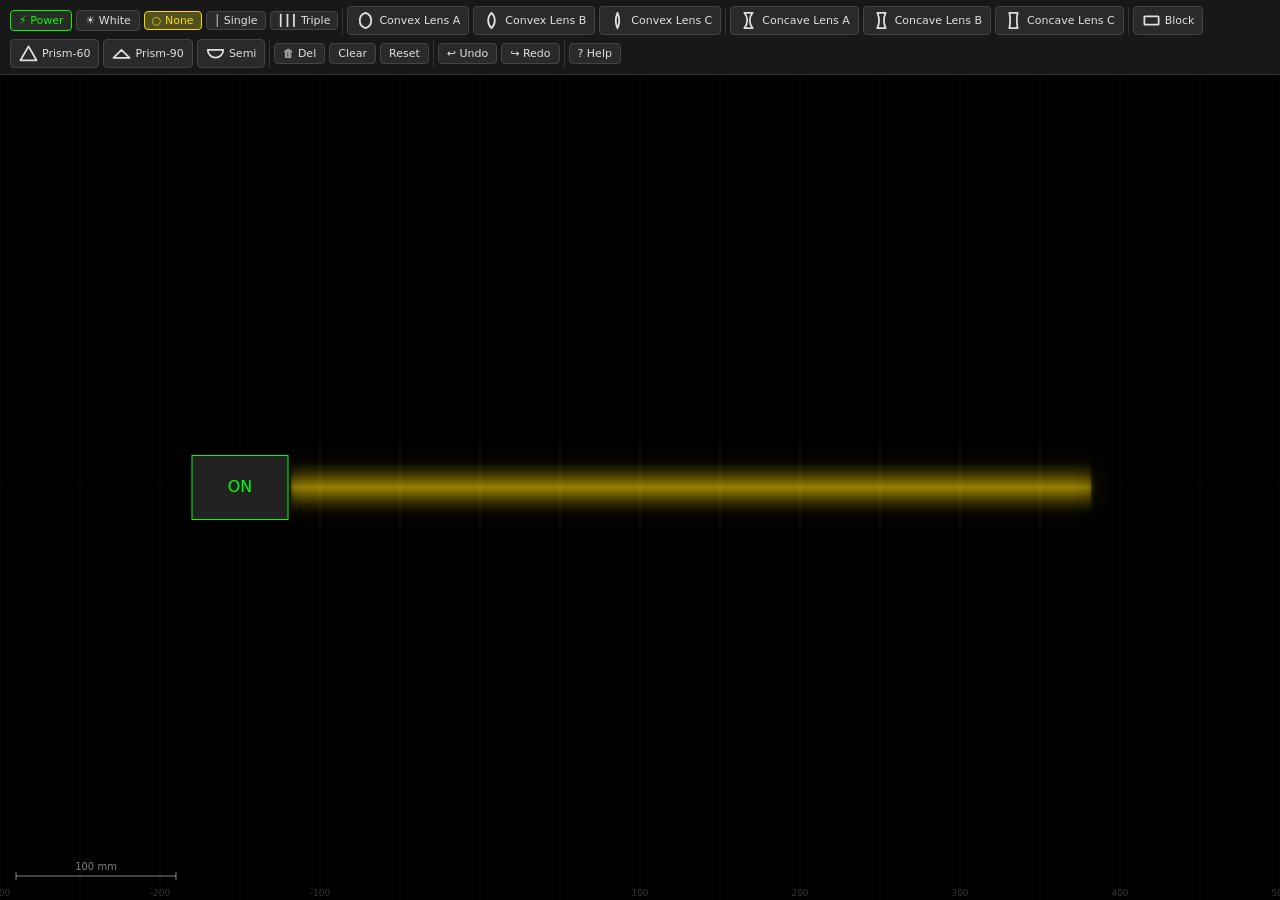
==== commit b30e3c68: "Fix high DPI display issue" ====
--- a/raybox-bench/index.html
+++ b/raybox-bench/index.html
@@ -198,11 +198,17 @@
     ctx.font = `10px system-ui`;
     ctx.textAlign = 'center';
     ctx.textBaseline = 'middle';
+    // beginComponentTransform mirrors Y (scale(zoom,−zoom)) so geometry stays
+    // Y-up in world space; canvas text would render upside down without this
+    // compensating flip. Both labels sit at y = 0, so positions are unchanged.
+    ctx.save();
+    ctx.scale(1, -1);
     ctx.fillText(this.power ? 'ON' : 'OFF', 0, 0);
     ctx.fillStyle = '#ffd700';
     ctx.font = `8px system-ui`;
     const slitLabel = this.slitAttachment === 'single' ? '│' : this.slitAttachment === 'triple' ? '┃┃┃' : '';
     ctx.fillText(slitLabel, hw - 8, 0);
+    ctx.restore();
     ctx.restore();
     this.renderSlit(ctx, view);
   }
@@ -713,7 +719,8 @@
 let haloBuffer = null;
 
 function ensureBuffers(w, h) {
-  if (!beamBuffer || beamBuffer.width !== w || beamBuffer.height !== h) {
+  if (!beamBuffer || !glowBuffer || !haloBuffer ||
+      beamBuffer.width !== w || beamBuffer.height !== h) {
     beamBuffer = document.createElement('canvas');
     beamBuffer.width = w; beamBuffer.height = h;
     glowBuffer = document.createElement('canvas');
@@ -784,8 +791,17 @@
   const h = Math.round(view.screenH * dpr);
   ensureBuffers(w, h);
   const bctx = beamBuffer.getContext('2d');
-  bctx.setTransform(dpr, 0, 0, dpr, 0, 0);
-  bctx.clearRect(0, 0, view.screenW, view.screenH);
+  const hctx = haloBuffer.getContext('2d');
+  const gctx = glowBuffer.getContext('2d');
+  // All three off-screen buffers live in the same device-pixel space as the
+  // main canvas: reset each to the DPR transform and clear in CSS-pixel
+  // coordinates before any drawing, so core/halo/glow stay perfectly
+  // registered on Retina (otherwise halo/glow land at half scale in the
+  // top-left corner as a detached ghost beam).
+  for (const bufferCtx of [bctx, hctx, gctx]) {
+    bufferCtx.setTransform(dpr, 0, 0, dpr, 0, 0);
+    bufferCtx.clearRect(0, 0, view.screenW, view.screenH);
+  }
   const isDiscrete = samples.length <= 35;
   if (isDiscrete) {
     for (const s of samples) {
@@ -830,13 +846,11 @@
       }
       bctx.stroke();
     }
-    const hctx = haloBuffer.getContext('2d');
-    hctx.clearRect(0, 0, view.screenW, view.screenH);
+    // Buffers already share the DPR transform and were cleared above; all
+    // drawing below stays in CSS-pixel coordinates.
     hctx.filter = 'blur(2.5px)';
     hctx.drawImage(beamBuffer, 0, 0, view.screenW, view.screenH);
     hctx.filter = 'none';
-    const gctx = glowBuffer.getContext('2d');
-    gctx.clearRect(0, 0, view.screenW, view.screenH);
     gctx.filter = 'blur(11px)';
     gctx.drawImage(beamBuffer, 0, 0, view.screenW, view.screenH);
     gctx.filter = 'none';
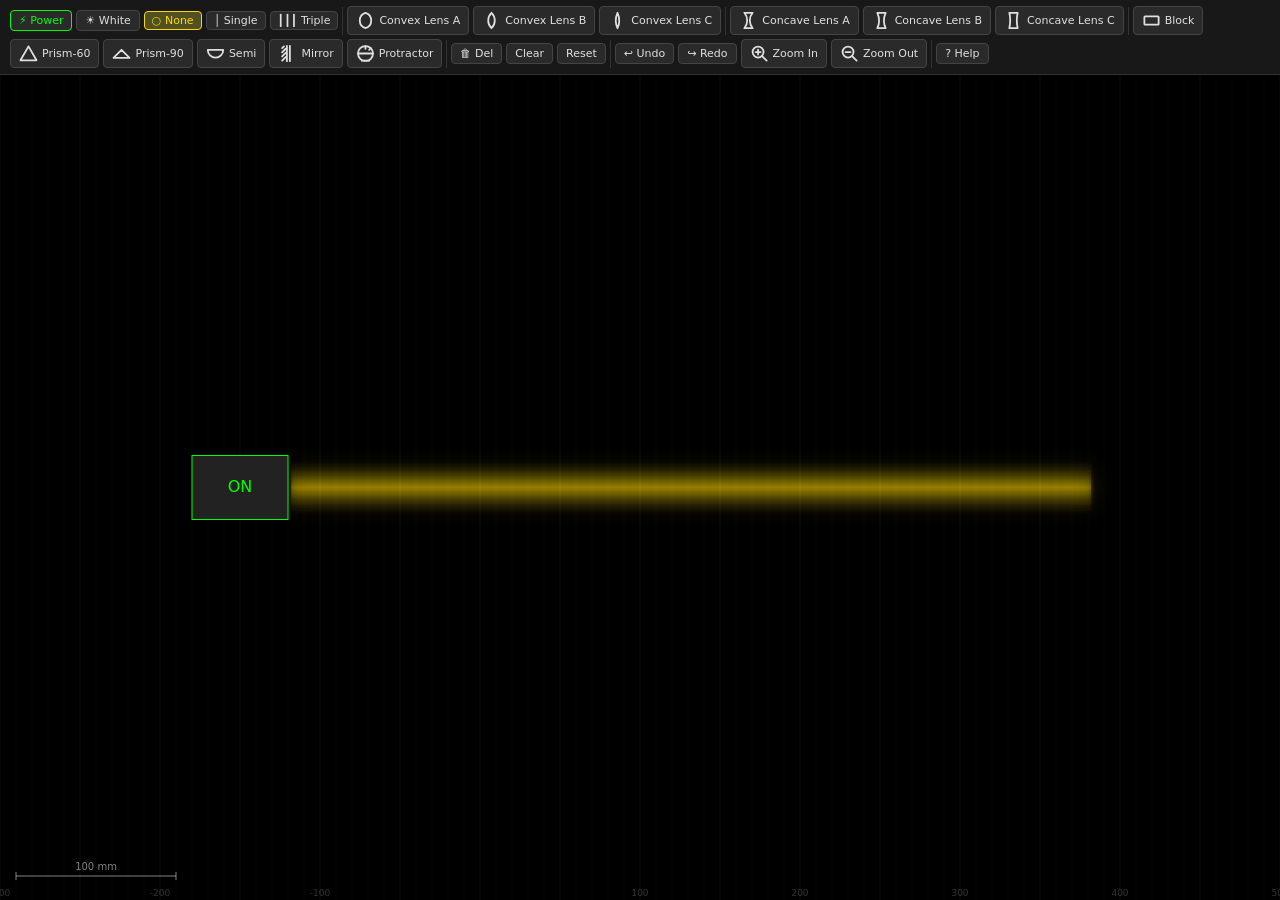
==== commit 6e799b0c: "Add plain mirror and protractor" ====
--- a/raybox-bench/index.html
+++ b/raybox-bench/index.html
@@ -19,7 +19,7 @@
 .tbtn.radio{padding:3px 7px}
 .tbtn.radio.active{background:#505020;border-color:var(--accent);color:var(--accent)}
 .tbtn svg{width:19px;height:19px;fill:currentColor;flex-shrink:0}
-.tbtn svg path,.tbtn svg rect{fill:none;stroke:currentColor;stroke-width:1.5;stroke-linejoin:round;stroke-linecap:round}
+.tbtn svg path,.tbtn svg rect,.tbtn svg circle{fill:none;stroke:currentColor;stroke-width:1.5;stroke-linejoin:round;stroke-linecap:round}
 #workspace{flex:1;position:relative;overflow:hidden}
 canvas{display:block;width:100%;height:100%;touch-action:none;cursor:crosshair}
 #props{position:absolute;top:8px;right:8px;width:220px;background:var(--panel);border:1px solid var(--panel-border);border-radius:6px;padding:10px;display:none;z-index:5}
@@ -68,6 +68,8 @@
     <button class="tbtn" id="btn-prism60" aria-label="Prism 60, equilateral" title="Equilateral prism (60°–60°–60°)"><svg viewBox="0 0 16 16" aria-hidden="true" focusable="false"><path d="M8 2L14.75 13.7H1.25Z"/></svg>Prism-60</button>
     <button class="tbtn" id="btn-prism90" aria-label="Prism 90, right-angle" title="Right-isosceles prism (45°–45°–90°)"><svg viewBox="0 0 16 16" aria-hidden="true" focusable="false"><path d="M8 4.85L14.75 11.6H1.25Z"/></svg>Prism-90</button>
     <button class="tbtn" id="btn-semi" aria-label="Semicircular glass block" title="Semicircular glass block"><svg viewBox="0 0 16 16" aria-hidden="true" focusable="false"><path d="M1.5 5H14.5A6.5 6.5 0 0 1 1.5 5Z"/></svg>Semi</button>
+    <button class="tbtn" id="btn-mirror" aria-label="Plane mirror" title="Plane mirror (reflects from either side)"><svg viewBox="0 0 16 16" aria-hidden="true" focusable="false"><path d="M10 1.5V14.5"/><path d="M7.5 1.5V14.5"/><path d="M3.5 14L6.5 11M3.5 10.5L6.5 7.5M3.5 7L6.5 4M3.5 3.5L5 2"/></svg>Mirror</button>
+    <button class="tbtn" id="btn-protractor" aria-label="Full-circle protractor" title="360° protractor (measurement overlay)"><svg viewBox="0 0 16 16" aria-hidden="true" focusable="false"><circle cx="8" cy="8" r="6.3"/><path d="M1.7 8H14.3M8 1.7V4M12.5 3.5L11.1 4.9M4.8 14H11.2"/></svg>Protractor</button>
     <div class="sep"></div>
     <button class="tbtn" id="btn-delete" title="Delete selected component">🗑 Del</button>
     <button class="tbtn" id="btn-clear" title="Clear all placed components">Clear</button>
@@ -75,6 +77,8 @@
     <div class="sep"></div>
     <button class="tbtn" id="btn-undo" title="Undo (Ctrl+Z)">↩ Undo</button>
     <button class="tbtn" id="btn-redo" title="Redo (Ctrl+Y)">↪ Redo</button>
+    <button class="tbtn" id="btn-zoomin" aria-label="Zoom in" title="Zoom in (+)"><svg viewBox="0 0 16 16" aria-hidden="true" focusable="false"><circle cx="6.8" cy="6.8" r="4.6"/><path d="M10.2 10.2L14 14M4.7 6.8H8.9M6.8 4.7V8.9"/></svg>Zoom In</button>
+    <button class="tbtn" id="btn-zoomout" aria-label="Zoom out" title="Zoom out (−)"><svg viewBox="0 0 16 16" aria-hidden="true" focusable="false"><circle cx="6.8" cy="6.8" r="4.6"/><path d="M10.2 10.2L14 14M4.7 6.8H8.9"/></svg>Zoom Out</button>
     <div class="sep"></div>
     <button class="tbtn" id="btn-help" title="Show help overlay">? Help</button>
   </header>
@@ -100,6 +104,8 @@
       <li>Click a component button in the toolbar to place it at the bench center.</li>
       <li>Lenses: <b>Convex Lens</b> and <b>Concave Lens</b>, each in three variants (A, B, C). Which variant bends light most is part of the investigation — trace a beam through each one, or check the focal length in the properties panel.</li>
       <li>Prisms: <b>Prism-60</b> (equilateral, 60°–60°–60°) and <b>Prism-90</b> (right-isosceles, 45°–45°–90°, right angle at the top).</li>
+      <li><b>Mirror</b>: a flat plane mirror (100 mm) that reflects light from either side.</li>
+      <li><b>Protractor</b>: a 360° measurement overlay (1° ticks, labels every 10°). It never touches the rays; grab its rim, center hub, or baseline to move it, and read its rotation (whole degrees) in the properties panel.</li>
       <li>Drag the component body to move it.</li>
       <li>Drag the rotation handle (circle above the component) to rotate it.</li>
       <li>Click to select; press <b>Delete</b> key or the <b>🗑 Del</b> button to remove.</li>
@@ -113,6 +119,7 @@
     <ul>
       <li><b>Ctrl+Z</b> – Undo</li>
       <li><b>Ctrl+Y</b> – Redo</li>
+      <li><b>+ / −</b> – Zoom in / out · <b>0</b> – Reset zoom</li>
       <li><b>Delete / Backspace</b> – Delete selected</li>
       <li><b>Escape</b> – Deselect</li>
     </ul>
@@ -130,9 +137,9 @@
 // ─────────────────────────────────────────────────────────────
 
 const {
-  Vec2, EPSILON, rad2deg, clamp,
+  Vec2, EPSILON, rad2deg, clamp, normalizeAngle,
   ptInConvex, ptInPolygon,
-  LineSurface, ArcSurface,
+  LineSurface, ArcSurface, MirrorSurface,
   reflect, refractRay,
   cauchyN, WAVELENGTHS, wavelengthToRGB,
   buildConvexGeometry, buildConcaveGeometry, cloneLensGeometry
@@ -531,6 +538,158 @@
 }
 
 // ─────────────────────────────────────────────────────────────
+//  § 2b. MIRROR & MEASUREMENT OVERLAY
+// ─────────────────────────────────────────────────────────────
+
+class PlaneMirror extends Component {
+  constructor(pos, rot, length = 100) {
+    super('mirror', pos, rot);
+    this.length = length;
+    this.label = 'Mirror';
+    const hl = length / 2;
+    this.face = [new Vec2(-hl, 0), new Vec2(hl, 0)];   // local: along X, normal +Y
+    this.verts = [new Vec2(-hl, -3), new Vec2(hl, -3), new Vec2(hl, 3), new Vec2(-hl, 3)];
+    this.surfaces = [new MirrorSurface(this.face[0], this.face[1])];
+  }
+  containsPoint(p) {
+    const lp = this.worldToLocal(p);
+    if (Math.abs(lp.y) > 6) return false;
+    return Math.abs(lp.x) <= this.length / 2 + 4;
+  }
+  getAABB() {
+    const corners = this.verts.map(c => this.localToWorld(c));
+    const xs = corners.map(c => c.x), ys = corners.map(c => c.y);
+    const pad = 5;
+    return { min: new Vec2(Math.min(...xs) - pad, Math.min(...ys) - pad),
+             max: new Vec2(Math.max(...xs) + pad, Math.max(...ys) + pad) };
+  }
+  render(ctx, view) {
+    const hl = this.length / 2;
+    ctx.save();
+    beginComponentTransform(ctx, view, this);
+    // Glass substrate between the reflective face (y = 0) and backing (y = −3).
+    ctx.fillStyle = 'rgba(160,190,230,0.15)';
+    ctx.fillRect(-hl, -3, this.length, 3);
+    // Silvered reflective edge.
+    ctx.strokeStyle = this.selected ? 'rgba(255,215,0,0.9)' : 'rgba(235,244,255,0.95)';
+    ctx.lineWidth = 1.6 / view.zoom;
+    ctx.beginPath(); ctx.moveTo(-hl, 0); ctx.lineTo(hl, 0); ctx.stroke();
+    // Dark backing strip + hatch ticks so reflective and back sides read clearly.
+    ctx.strokeStyle = '#39404c';
+    ctx.lineWidth = 2.6 / view.zoom;
+    ctx.beginPath(); ctx.moveTo(-hl, -3); ctx.lineTo(hl, -3); ctx.stroke();
+    ctx.strokeStyle = 'rgba(120,132,150,0.8)';
+    ctx.lineWidth = 0.8 / view.zoom;
+    ctx.beginPath();
+    for (let x = -hl + 3; x <= hl; x += 7) {
+      ctx.moveTo(x - 3, -6.5); ctx.lineTo(x, -3);
+    }
+    ctx.stroke();
+    ctx.restore();
+  }
+}
+
+class Protractor extends Component {
+  /** Measurement overlay only: no surfaces, skipped by the tracer, drawn
+   *  in screen space (upright labels, crisp 1° ticks at any zoom). */
+  constructor(pos, rot, radius = 110) {
+    super('protractor', pos, rot);
+    this.radius = radius;
+    this.label = 'Protractor';
+    this.surfaces = [];   // never optical
+    const r = radius;
+    this.verts = [new Vec2(-r, -r), new Vec2(r, -r), new Vec2(r, r), new Vec2(-r, r)];
+  }
+  getRotHandlePos() { return this.localToWorld(new Vec2(0, -(this.radius + 18))); }
+  containsPoint(p) {
+    const lp = this.worldToLocal(p);
+    const r = lp.len(), R = this.radius;
+    if (r <= 12) return true;                                    // center hub
+    if (Math.abs(r - R) <= 10) return true;                      // rim band (ticks + labels)
+    if (Math.abs(lp.y) <= 5 && Math.abs(lp.x) <= R) return true; // 0–180 baseline
+    return false;                                                // interior passes clicks through
+  }
+  getAABB() {
+    const corners = this.verts.map(c => this.localToWorld(c));
+    const xs = corners.map(c => c.x), ys = corners.map(c => c.y);
+    const pad = 5;
+    return { min: new Vec2(Math.min(...xs) - pad, Math.min(...ys) - pad),
+             max: new Vec2(Math.max(...xs) + pad, Math.max(...ys) + pad) };
+  }
+  render(ctx, view) {
+    const c = view.worldToScreen(this.pos);
+    const R = this.radius * view.zoom;
+    if (R < 12) return;                       // too small to be useful
+    const rot = this.rot;
+    const pt = (deg, rad) => {
+      const wa = deg * Math.PI / 180 + rot;   // world angle (CCW, y-up)
+      return new Vec2(c.x + Math.cos(wa) * rad, c.y - Math.sin(wa) * rad);
+    };
+    ctx.save();
+    ctx.strokeStyle = this.selected ? 'rgba(255,215,0,0.75)' : 'rgba(190,215,255,0.6)';
+    ctx.lineWidth = 1;
+    // Faint disc + rim.
+    ctx.fillStyle = 'rgba(120,160,220,0.05)';
+    ctx.beginPath(); ctx.arc(c.x, c.y, R, 0, Math.PI * 2); ctx.fill();
+    ctx.beginPath(); ctx.arc(c.x, c.y, R, 0, Math.PI * 2); ctx.stroke();
+    // Ticks: 1° minor, 5° medium, 10° major (batched one path per band).
+    const tickStyle = [
+      [0.055, 'rgba(255,255,255,0.35)'],
+      [0.09,  'rgba(255,255,255,0.55)'],
+      [0.13,  'rgba(220,235,255,0.85)']
+    ];
+    for (let pass = 0; pass < 3; pass++) {
+      ctx.strokeStyle = tickStyle[pass][1];
+      ctx.beginPath();
+      for (let d = 0; d < 360; d++) {
+        const isMinor = d % 5 !== 0;
+        const isMedium = d % 5 === 0 && d % 10 !== 0;
+        const isMajor = d % 10 === 0;
+        if ((pass === 0 && !isMinor) || (pass === 1 && !isMedium) || (pass === 2 && !isMajor)) continue;
+        const p0 = pt(d, R), p1 = pt(d, R * (1 - tickStyle[pass][0]));
+        ctx.moveTo(p0.x, p0.y); ctx.lineTo(p1.x, p1.y);
+      }
+      ctx.stroke();
+    }
+    // 0–180 baseline through the center (rotates with the protractor).
+    ctx.strokeStyle = 'rgba(150,200,255,0.8)';
+    ctx.lineWidth = 1;
+    let a0 = pt(0, R), a180 = pt(180, R);
+    ctx.beginPath(); ctx.moveTo(a0.x, a0.y); ctx.lineTo(a180.x, a180.y); ctx.stroke();
+    // 0° reference arrow at the rim.
+    ctx.strokeStyle = 'rgba(255,215,0,0.9)';
+    ctx.lineWidth = 2;
+    const z0 = pt(0, R), z1 = pt(0, R + 9);
+    ctx.beginPath(); ctx.moveTo(z0.x, z0.y); ctx.lineTo(z1.x, z1.y); ctx.stroke();
+    // Center mark.
+    ctx.strokeStyle = 'rgba(255,255,255,0.85)';
+    ctx.lineWidth = 1;
+    ctx.beginPath();
+    ctx.moveTo(c.x - 5, c.y); ctx.lineTo(c.x + 5, c.y);
+    ctx.moveTo(c.x, c.y - 5); ctx.lineTo(c.x, c.y + 5);
+    ctx.stroke();
+    ctx.fillStyle = 'rgba(255,255,255,0.85)';
+    ctx.beginPath(); ctx.arc(c.x, c.y, 1.6, 0, Math.PI * 2); ctx.fill();
+    // Numerical labels every 10°, upright (screen-space text).
+    ctx.fillStyle = 'rgba(255,255,255,0.8)';
+    ctx.font = '10px system-ui';
+    ctx.textAlign = 'center';
+    ctx.textBaseline = 'middle';
+    for (let d = 0; d < 360; d += 10) {
+      const lp = pt(d, R * 0.82);
+      ctx.fillText(d + '°', lp.x, lp.y);
+    }
+    if (this.selected) {
+      const deg = Math.round(normalizeAngle(rot) * 180 / Math.PI);
+      ctx.fillStyle = 'rgba(255,215,0,0.95)';
+      ctx.font = 'bold 12px system-ui';
+      ctx.fillText(deg + '°', c.x, c.y - 14);
+    }
+    ctx.restore();
+  }
+}
+
+// ─────────────────────────────────────────────────────────────
 //  § 3. RAY TRACING ENGINE
 // ─────────────────────────────────────────────────────────────
 
@@ -554,7 +713,9 @@
   while (!sample.terminated && sample.depth < MAX_DEPTH && sample.weight > MIN_WEIGHT) {
     let bestHit = null, bestT = Infinity, bestComp = null, bestSurf = null;
     for (const comp of components) {
-      if (comp.type === 'raybox') continue;
+      // Ray boxes emit light; protractors are measurement overlays and must
+      // never intersect, refract, reflect or block a ray.
+      if (comp.type === 'raybox' || comp.type === 'protractor') continue;
       const cosR = Math.cos(-comp.rot), sinR = Math.sin(-comp.rot);
       const dx = sample.origin.x - comp.pos.x, dy = sample.origin.y - comp.pos.y;
       const localO = new Vec2(dx * cosR - dy * sinR, dx * sinR + dy * cosR);
@@ -581,6 +742,21 @@
     }
     const outward = bestHit.normal;
     const alignment = sample.direction.dot(outward);
+    // Plane mirror: two-sided specular reflection with the law of reflection
+    // r = d − 2(d·n)n (shared core reflect()). Wavelength, weight and the
+    // current medium are preserved; the origin is offset along the reflected
+    // direction to avoid immediate self-intersection.
+    if (bestSurf.mirror) {
+      if (Math.abs(alignment) <= EPSILON) {
+        sample.origin = bestHit.point.add(sample.direction.mul(EPSILON * 10));
+        continue;
+      }
+      sample.path.push(bestHit.point);
+      sample.direction = reflect(sample.direction, alignment < 0 ? outward : outward.mul(-1));
+      sample.origin = bestHit.point.add(sample.direction.mul(EPSILON * 10));
+      sample.depth++;
+      continue;
+    }
     let entering, interfaceNormal, n1, n2;
     if (alignment < -EPSILON) {
       entering = true;
@@ -669,6 +845,10 @@
 //  § 5. VIEW / CAMERA
 // ─────────────────────────────────────────────────────────────
 
+const ZOOM_STEP = 1.2;
+const ZOOM_MIN = 0.3;
+const ZOOM_MAX = 8;
+
 class View {
   constructor(canvas) {
     this.canvas = canvas;
@@ -685,8 +865,15 @@
     this.ctx.setTransform(dpr, 0, 0, dpr, 0, 0);
     this.screenW = rect.width;
     this.screenH = rect.height;
-    this.zoom = Math.min(this.screenW / 800, this.screenH / 400);
-  }
+    this.fitZoom = Math.min(this.screenW / 800, this.screenH / 400);
+    this.zoom = this.fitZoom;
+  }
+  // worldToScreen maps cameraPos exactly onto the screen center, so scaling
+  // zoom alone is a zoom about the visible workspace center.
+  zoomBy(factor) { this.zoom = clamp(this.zoom * factor, ZOOM_MIN, ZOOM_MAX); }
+  zoomIn() { this.zoomBy(ZOOM_STEP); }
+  zoomOut() { this.zoomBy(1 / ZOOM_STEP); }
+  resetZoom() { this.zoom = this.fitZoom; }
   worldToScreen(v) {
     return new Vec2(
       (v.x - this.cameraPos.x) * this.zoom + this.screenW / 2,
@@ -1040,6 +1227,8 @@
     case 'prism60': comp = new Prism(pos, 0, { variant: '60' }); break;
     case 'prism90': comp = new Prism(pos, 0, { variant: '90' }); break;
     case 'semicircle': comp = new SemicircularBlock(pos, 0); break;
+    case 'mirror': comp = new PlaneMirror(pos, 0); break;
+    case 'protractor': comp = new Protractor(pos, 0); break;
   }
   if (comp) pushCommand(new AddCommand(comp));
 }
@@ -1089,14 +1278,21 @@
     html += `<label>Position <span>${Math.round(c.pos.x)}, ${Math.round(c.pos.y)} mm</span></label>`;
     html += `<label>Rotation <span>${rad2deg(c.rot).toFixed(1)}°</span></label>`;
   } else {
-    const names = { convex: 'Convex Lens', concave: 'Concave Lens', flatblock: 'Flat Block', prism: 'Prism', semicircle: 'Semicircle' };
+    const names = { convex: 'Convex Lens', concave: 'Concave Lens', flatblock: 'Flat Block', prism: 'Prism', semicircle: 'Semicircle', mirror: 'Mirror', protractor: 'Protractor' };
     title.textContent = c.label || names[c.type] || c.type;
     if (c.type === 'convex' || c.type === 'concave') {
       html += `<label>EFL (mm) <input type="number" value="${c.efl}" onchange="setEFL(${c.id}, this.value)" /></label>`;
       html += `<label>Radius <span>${c.radius ? c.radius.toFixed(1) : '—'} mm</span></label>`;
     }
+    if (c.type === 'mirror') {
+      html += `<label>Length <span>${c.length} mm</span></label>`;
+    }
     html += `<label>Position <span>${Math.round(c.pos.x)}, ${Math.round(c.pos.y)} mm</span></label>`;
-    html += `<label>Rotation <span>${rad2deg(c.rot).toFixed(1)}°</span></label>`;
+    // Protractor readings are a measuring tool: whole degrees (1° precision).
+    const rotText = c.type === 'protractor'
+      ? (((Math.round(rad2deg(c.rot)) % 360) + 360) % 360) + '°'
+      : rad2deg(c.rot).toFixed(1) + '°';
+    html += `<label>Rotation <span>${rotText}</span></label>`;
     html += `<button class="del" onclick="deleteSelected()">Delete</button>`;
     html += ` <button onclick="duplicateSelected()">Duplicate</button>`;
   }
@@ -1161,6 +1357,8 @@
     case 'flatblock': dup = new FlatBlock(p, c.rot, c.w, c.h); break;
     case 'prism': dup = new Prism(p, c.rot, { variant: c.variant }); break;
     case 'semicircle': dup = new SemicircularBlock(p, c.rot, c.radius); break;
+    case 'mirror': dup = new PlaneMirror(p, c.rot, c.length); break;
+    case 'protractor': dup = new Protractor(p, c.rot, c.radius); break;
   }
   if (dup) pushCommand(new AddCommand(dup));
 };
@@ -1233,6 +1431,12 @@
   else if (e.ctrlKey && e.key === 'y') { e.preventDefault(); redo(); }
   else if (e.key === 'Delete' || e.key === 'Backspace') { if (app.selected) { e.preventDefault(); deleteSelected(); } }
   else if (e.key === 'Escape') { selectComp(null); }
+  // Zoom shortcuts; ignored while typing in a form field.
+  else if (!/^(INPUT|SELECT|TEXTAREA)$/.test((e.target && e.target.tagName) || '')) {
+    if (e.key === '+' || e.key === '=') { e.preventDefault(); view.zoomIn(); }
+    else if (e.key === '-' || e.key === '_') { e.preventDefault(); view.zoomOut(); }
+    else if (e.key === '0') { e.preventDefault(); view.resetZoom(); }
+  }
 }
 
 // ─────────────────────────────────────────────────────────────
@@ -1255,6 +1459,8 @@
   bind('btn-prism60', () => createComponent('prism60'));
   bind('btn-prism90', () => createComponent('prism90'));
   bind('btn-semi', () => createComponent('semicircle'));
+  bind('btn-mirror', () => createComponent('mirror'));
+  bind('btn-protractor', () => createComponent('protractor'));
   bind('btn-delete', () => deleteSelected());
   bind('btn-clear', () => {
     const comps = [...app.components];
@@ -1278,6 +1484,8 @@
   });
   bind('btn-undo', () => undo());
   bind('btn-redo', () => redo());
+  bind('btn-zoomin', () => view.zoomIn());
+  bind('btn-zoomout', () => view.zoomOut());
   bind('btn-white', () => {
     app.whiteLight = !app.whiteLight;
     document.getElementById('btn-white').classList.toggle('active', app.whiteLight);
@@ -1309,7 +1517,12 @@
     }
     drawRays(ctx, view, samplesCache, app.whiteLight);
   }
-  for (const c of app.components) c.render(ctx, view);
+  for (const c of app.components) {
+    if (c.type !== 'protractor') c.render(ctx, view);   // optics first
+  }
+  for (const c of app.components) {
+    if (c.type === 'protractor') c.render(ctx, view);   // measurement overlays above rays/components
+  }
   for (const c of app.components) {
     drawSelectionOutline(ctx, view, c);
     drawRotationHandle(ctx, view, c);
